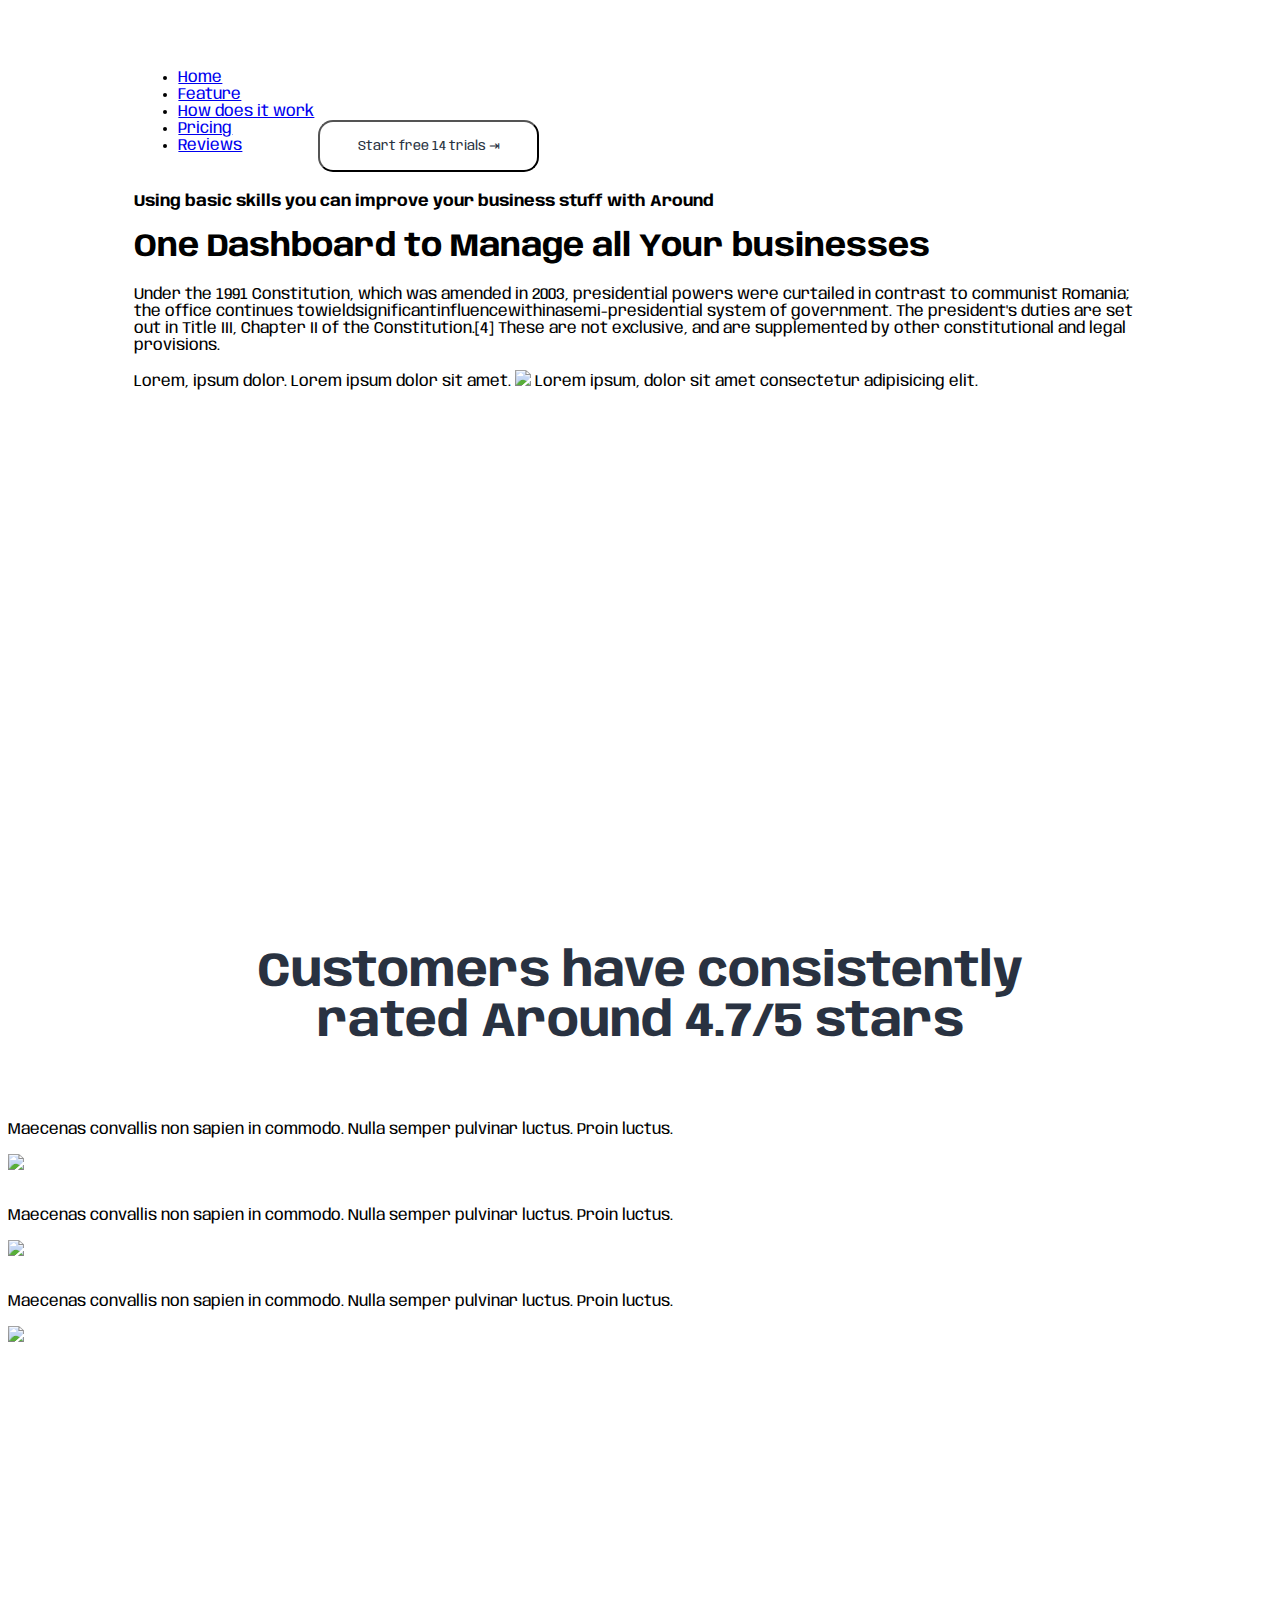
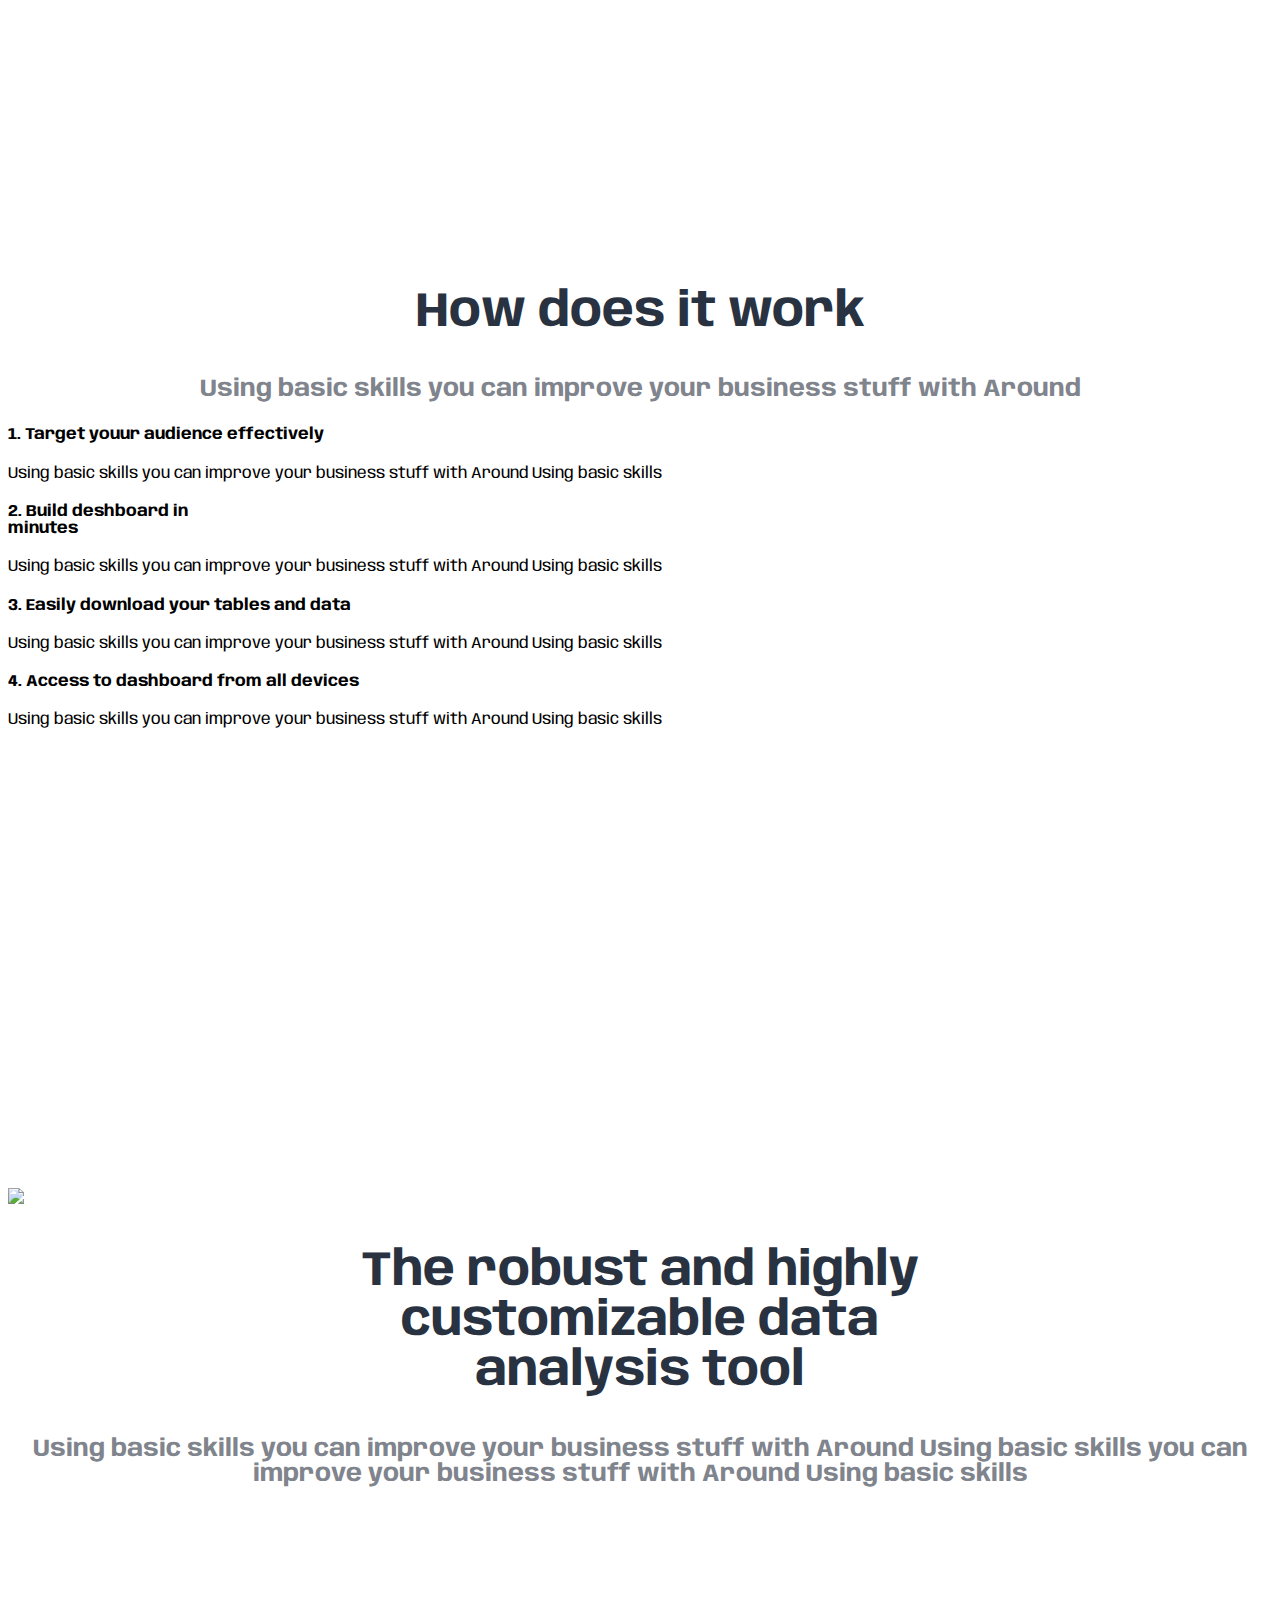
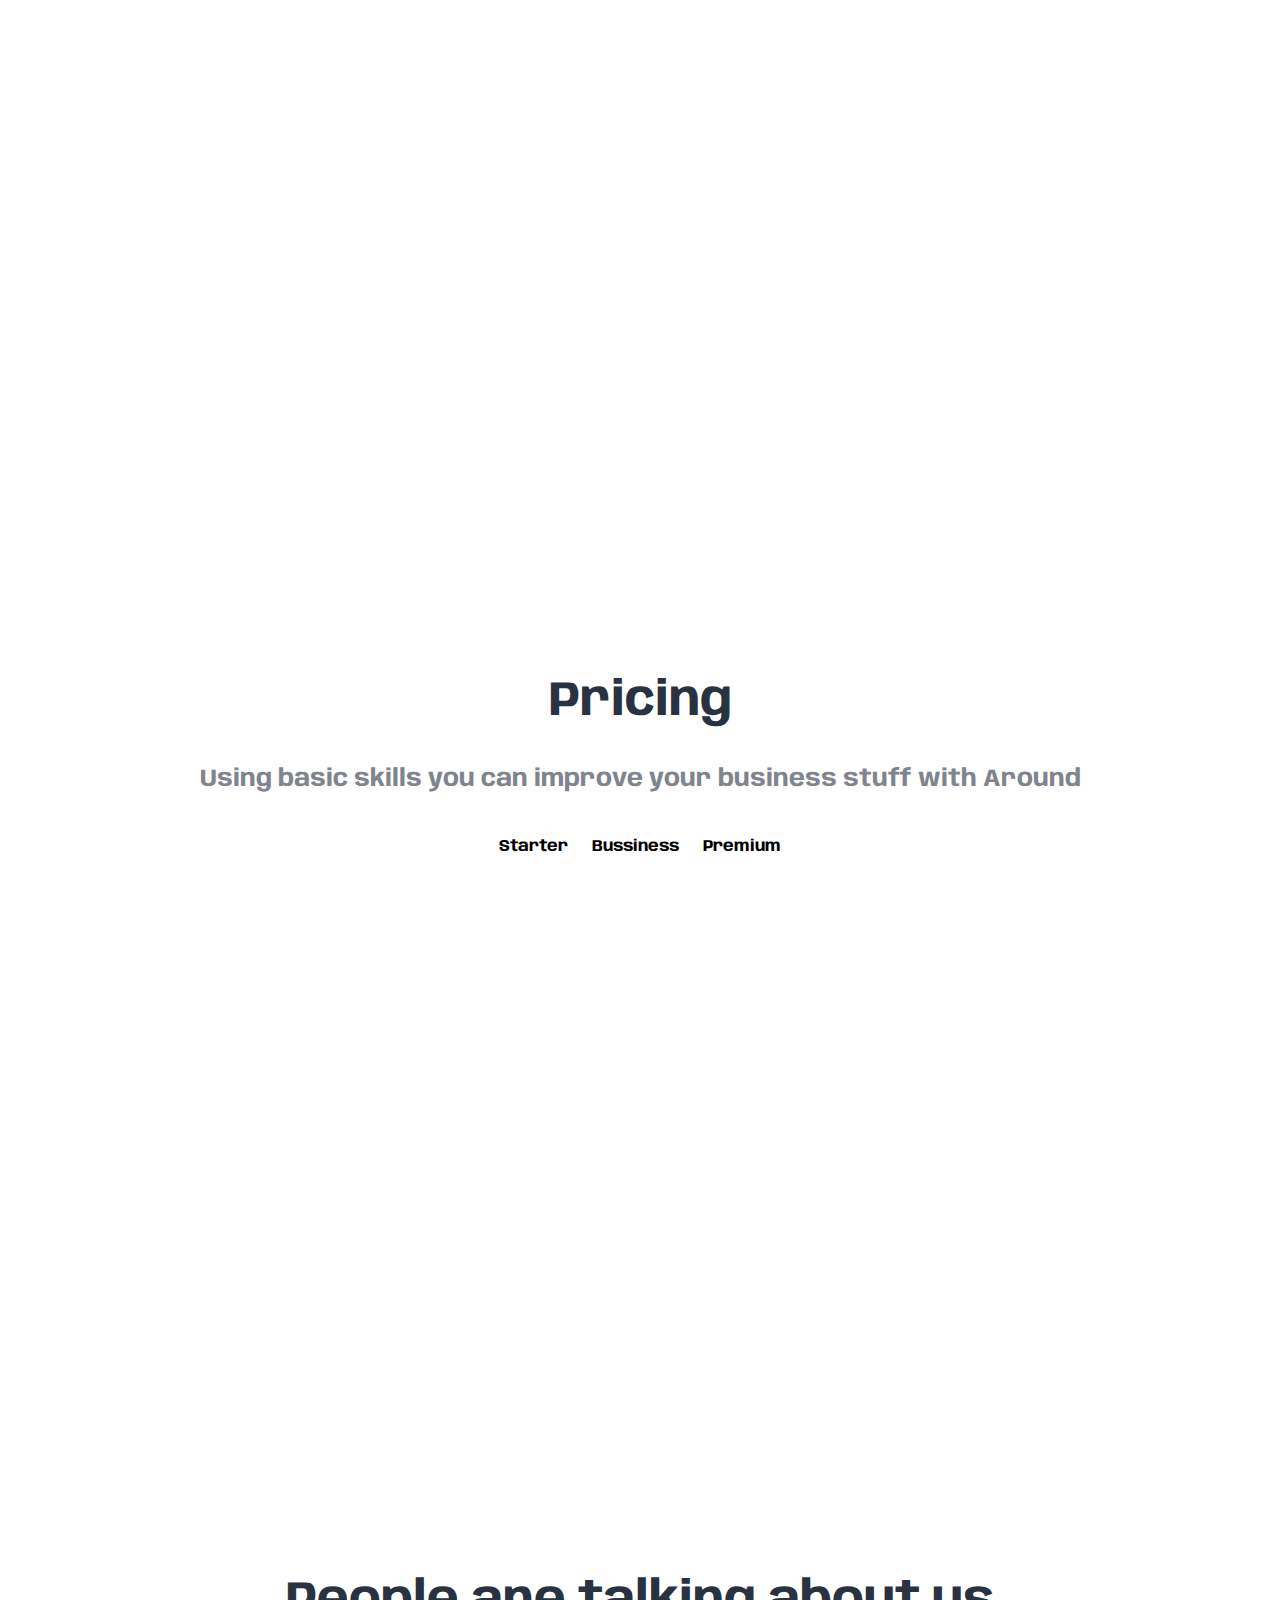
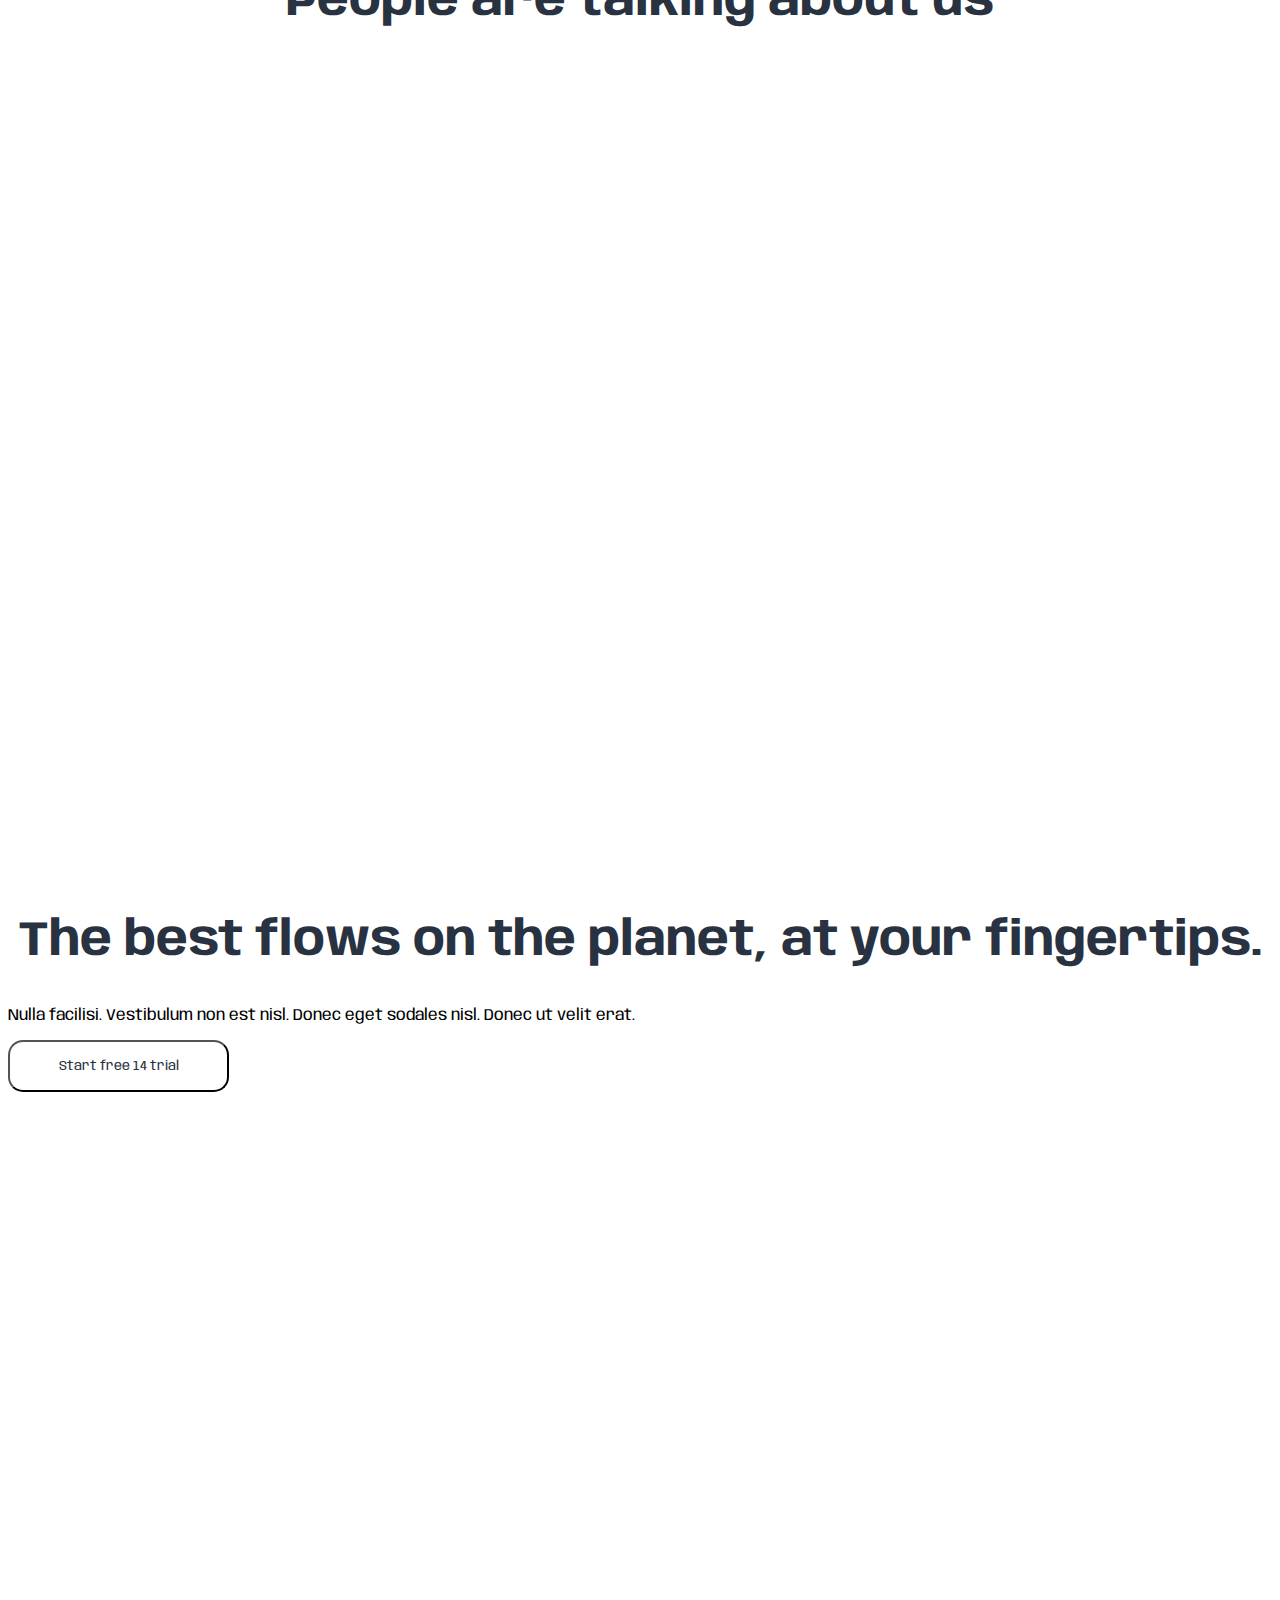
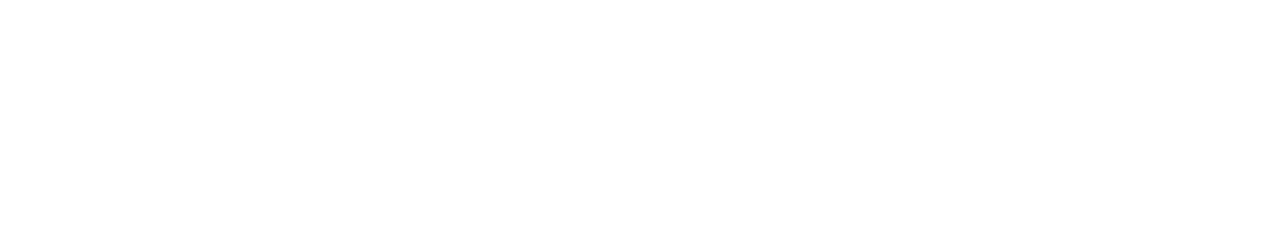
==== index.html @ 651f15af "add-initial-files" ====
<!DOCTYPE html>
<html lang="en">
	<head>
		<meta charset="UTF-8" />
		<meta name="viewport" content="width=device-width, initial-scale=1.0" />
		<title>Document</title>
		<link rel="stylesheet" href="index.css" />

		<style>
			header img {
				object-fit: cover;
			}
		</style>
	</head>
	<body>
		<section class="top-section">
			<header>
				<img src="image/logo.png" alt="" />
				<nav style="margin-top: 20px">
					<ul>
						<li>
							<a href="#">Home</a>
						</li>
						<li>
							<a href="#">Feature</a>
						</li>
						<li>
							<a href="#how-does-it-work">How does it work</a>
						</li>
						<li>
							<a href="#pricing">Pricing</a>
						</li>
						<li>
							<a href="#reviews">Reviews</a>
						</li>
					</ul>
				</nav>
				<button id="start-trial-button" class="start-trial-button">
					Start free 14 trials &#x21e5;
				</button>
				<!-- <button id="start-trial-button">Start free 14 trials &#x21e5;</button> -->
			</header>
			<!--  -->
			<div class="hero">
				<h4 class="subtitle">
					Using basic skills you can improve your business stuff with Around
				</h4>
				<h1 class="title">One Dashboard to Manage all Your businesses</h1>

				<p>
					Under the 1991 Constitution, which was amended in 2003, presidential
					powers were curtailed in contrast to communist Romania; the office
					continues towieldsignificantinfluencewithinasemi-presidential system
					of government. The president's duties are set out in Title III,
					Chapter II of the Constitution.[4] These are not exclusive, and are
					supplemented by other constitutional and legal provisions.
				</p>

				<p>
					Lorem, ipsum dolor. Lorem ipsum dolor sit amet.
					<img src="image/logo.png" />
					Lorem ipsum, dolor sit amet consectetur adipisicing elit.
				</p>

				<!-- <div class="card">
					<h5>
						Lorem ipsum dolor, sit amet consectetur adipisicing elit. Ullam
						quaerat quis distinctio quasi natus delectus?
					</h5>
				</div> -->
			</div>
			<!--  -->
		</section>
		<main>
			<section class="ratings">
				<h2 id="rating">
					Customers have consistently <br />
					rated Around 4.7/5 stars
				</h2>

				<div class="container">
					<div class="rating-cell">
						<div class="stars">
							<img src="image/star.svg" alt="" /><img
								src="image/star.svg"
								alt=""
							/><img src="image/star.svg" alt="" /><img
								src="image/star.svg"
								alt=""
							/><img src="image/star.svg" alt="" />
						</div>
						<p>
							Maecenas convallis non sapien in commodo. Nulla semper pulvinar
							luctus. Proin luctus.
						</p>
						<img class="logo" src="image/google.png" />
					</div>
					<div class="rating-cell">
						<div class="stars">
							<img src="image/star.svg" alt="" /><img
								src="image/star.svg"
								alt=""
							/><img src="image/star.svg" alt="" /><img
								src="image/star.svg"
								alt=""
							/><img src="image/star.svg" alt="" />
						</div>
						<p>
							Maecenas convallis non sapien in commodo. Nulla semper pulvinar
							luctus. Proin luctus.
						</p>
						<img class="logo" src="image/amazon.png" />
					</div>
					<div class="rating-cell">
						<div class="stars">
							<img src="image/star.svg" alt="" /><img
								src="image/star.svg"
								alt=""
							/><img src="image/star.svg" alt="" /><img
								src="image/star.svg"
								alt=""
							/><img src="image/star.svg" alt="" />
						</div>
						<p>
							Maecenas convallis non sapien in commodo. Nulla semper pulvinar
							luctus. Proin luctus.
						</p>
						<img class="logo" src="image/spotify.png" />
					</div>
				</div>
			</section>
			<section class="how-does-it-work">
				<h2 id="how-does-it-work">How does it work</h2>

				<h3>
					Using basic skills you can improve your business stuff with Around
				</h3>

				<div class="global-container">
					<div class="container">
						<div class="step">
							<h4>
								<span>1.</span> <span>Target youur audience effectively</span>
							</h4>
							<p>
								Using basic skills you can improve your business stuff with
								Around Using basic skills
							</p>
						</div>
						<div class="step">
							<h4>
								<span>2.</span>
								<span>
									Build deshboard in <br />
									minutes</span
								>
							</h4>
							<p>
								Using basic skills you can improve your business stuff with
								Around Using basic skills
							</p>
						</div>
						<div class="step">
							<h4>
								<span>3.</span>
								<span>Easily download your tables and data</span>
							</h4>
							<p>
								Using basic skills you can improve your business stuff with
								Around Using basic skills
							</p>
						</div>
						<div class="step">
							<h4>
								<span>4.</span>
								<span> Access to dashboard from all devices</span>
							</h4>
							<p>
								Using basic skills you can improve your business stuff with
								Around Using basic skills
							</p>
						</div>
					</div>
				</div>
			</section>
			<section class="statistics">
				<!-- <h2 id="statistics">Look at our graphs</h2> -->

				<div class="container">
					<div class="graphs">
						<img src="image/graphs.png" />
					</div>
					<div class="text-wrapper">
						<h2>
							The robust and highly <br />
							customizable data <br />
							analysis tool
						</h2>
						<h3>
							Using basic skills you can improve your business stuff with Around
							Using basic skills you can improve your business stuff with Around
							Using basic skills
						</h3>
					</div>
				</div>
			</section>
			<section class="pricing">
				<h2 id="pricing">Pricing</h2>
				<h3>
					Using basic skills you can improve your business stuff with Around
				</h3>

				<div class="pricing-articles-wrapper">
					<article>
						<h4>Starter</h4>
					</article>
					<article>
						<h4>Bussiness</h4>
					</article>
					<article>
						<h4>Premium</h4>
					</article>
				</div>
			</section>

			<section class="reviews">
				<h2 id="reviews">People are talking about us</h2>
				<!-- <iframe
					width="560"
					height="315"
					src="https://www.youtube.com/embed/8EEbB9dcgqo?si=_ygGDjbLPOSw9YKT"
					title="YouTube video player"
					frameborder="0"
					allow="accelerometer; autoplay; clipboard-write; encrypted-media; gyroscope; picture-in-picture; web-share"
					referrerpolicy="strict-origin-when-cross-origin"
					allowfullscreen
				></iframe> -->
			</section>

			<section class="promo">
				<div class="container">
					<div>
						<h2>The best flows on the planet, at your fingertips.</h2>
						<p>
							Nulla facilisi. Vestibulum non est nisl. Donec eget sodales nisl.
							Donec ut velit erat.
						</p>
						<button class="promo-button">Start free 14 trial</button>
					</div>
					<div>
						<img src="" />
					</div>
				</div>
			</section>

			<!-- <section class="promo-2">
				<h2>The best flows on the planet, at your fingertips.</h2>
				<p>
					Nulla facilisi. Vestibulum non est nisl. Donec eget sodales nisl.
					Donec ut velit erat.
				</p>
				<button>Start free 14 trial</button>
				<img src="" />
			</section> -->

			<dialog id="my-dialog">
				<h2>Вы уверены?</h2>
				<p>это действие нельзя отменить</p>
				<button id="no">Нет</button>
				<button id="yes">Да</button>
			</dialog>

			<template id="itemTemplate">
				<li class="item">
					<span class="title"></span>
					<button class="delete">Удалить</button>
				</li>
			</template>
		</main>
		<footer></footer>

		<script>
			var myDialog = document.getElementById("my-dialog");
			var startTrialButton = document.getElementById("start-trial-button");
			var noButton = document.getElementById("no");
			var yesButton = document.getElementById("yes");
			var hero = document.querySelector(".hero");
			var myTemplate = document.querySelector("#itemTemplate");

			var counter = 0;

			// var hero = document.getElementsByClassName("hero");

			startTrialButton.addEventListener("click", function () {
				myDialog.showModal();
			});

			noButton.addEventListener("click", function () {
				myDialog.close();
			});

			yesButton.addEventListener("click", function () {
				counter = counter + 1;
				const newItem = document.importNode(myTemplate.content, true);
				newItem.querySelector(".title").textContent =
					"MY AWESOME TITLE " + counter;
				hero.appendChild(newItem);
			});
		</script>
	</body>
</html>
---- index.css ----
@import url("styles/basics/header.css");
@import url("styles/index/hero.css");
@import url("styles/index/ratings.css");
@import url("styles/index/how-it-works.css");
@import url("styles/index/statistics.css");
@import url("https://necolas.github.io/normalize.css/8.0.1/normalize.css");
@import url("https://fonts.googleapis.com/css2?family=Anybody:ital,wght@0,100..900;1,100..900&display=swap");

* {
	font-family: Anybody;
}

:root {
	--base-gray: #293241;
	/* --font-size: 16px; */
	--font-size2: 300px;
}

body {
	/* margin: 0; */
}

section {
	height: 100vh;
	/* --font-size: 100%; */
	/* width: var(--font-size, 600px); */
}

.top-section {
	width: 100%;
	box-sizing: border-box;
	background-image: url("image/section-1-bg.png");
	padding-left: 10%;
	padding-right: 10%;
	padding-top: 2%;
}

nav {
	display: inline-block;
}
/* 
header {
	display: flex;
	align-items: center;
	justify-content: space-between;
}

header nav ul {
	list-style-type: none;
	padding-left: 0;
	display: flex;
	gap: 10px;
}

header nav ul li a {
	color: #fff;
	text-decoration: none;
	font-size: 16px;
} */

.start-trial-button,
.promo-button {
	width: 221px;
	height: 52px;
	background-color: #fff;
	color: var(--base-gray);
	border-radius: 15px;
}

/* .promo-button {
	width: 221px;
	height: 52px;
	background-color: #fff;
	color: #293241;
	border-radius: 15px;
} */

/* #start-trial-button {
	width: 221px;
	height: 52px;
	background-color: #fff;
	color: #293241;
	border-radius: 15px;
} */

/* header button {
	width: 221px;
	height: 52px;
	background-color: #fff;
	color: #293241;
	border-radius: 15px;
} */

.pricing {
	padding-top: 150px;
}

h2 {
	font-size: 48px;
	text-align: center;
	color: #293241;
}

h3 {
	text-align: center;
	color: #7f848d;
	font-size: 24px;
}

.pricing-articles-wrapper {
	display: flex;
	justify-content: center;
	gap: 24px;
}

/* .pricing h2 {
	

} */
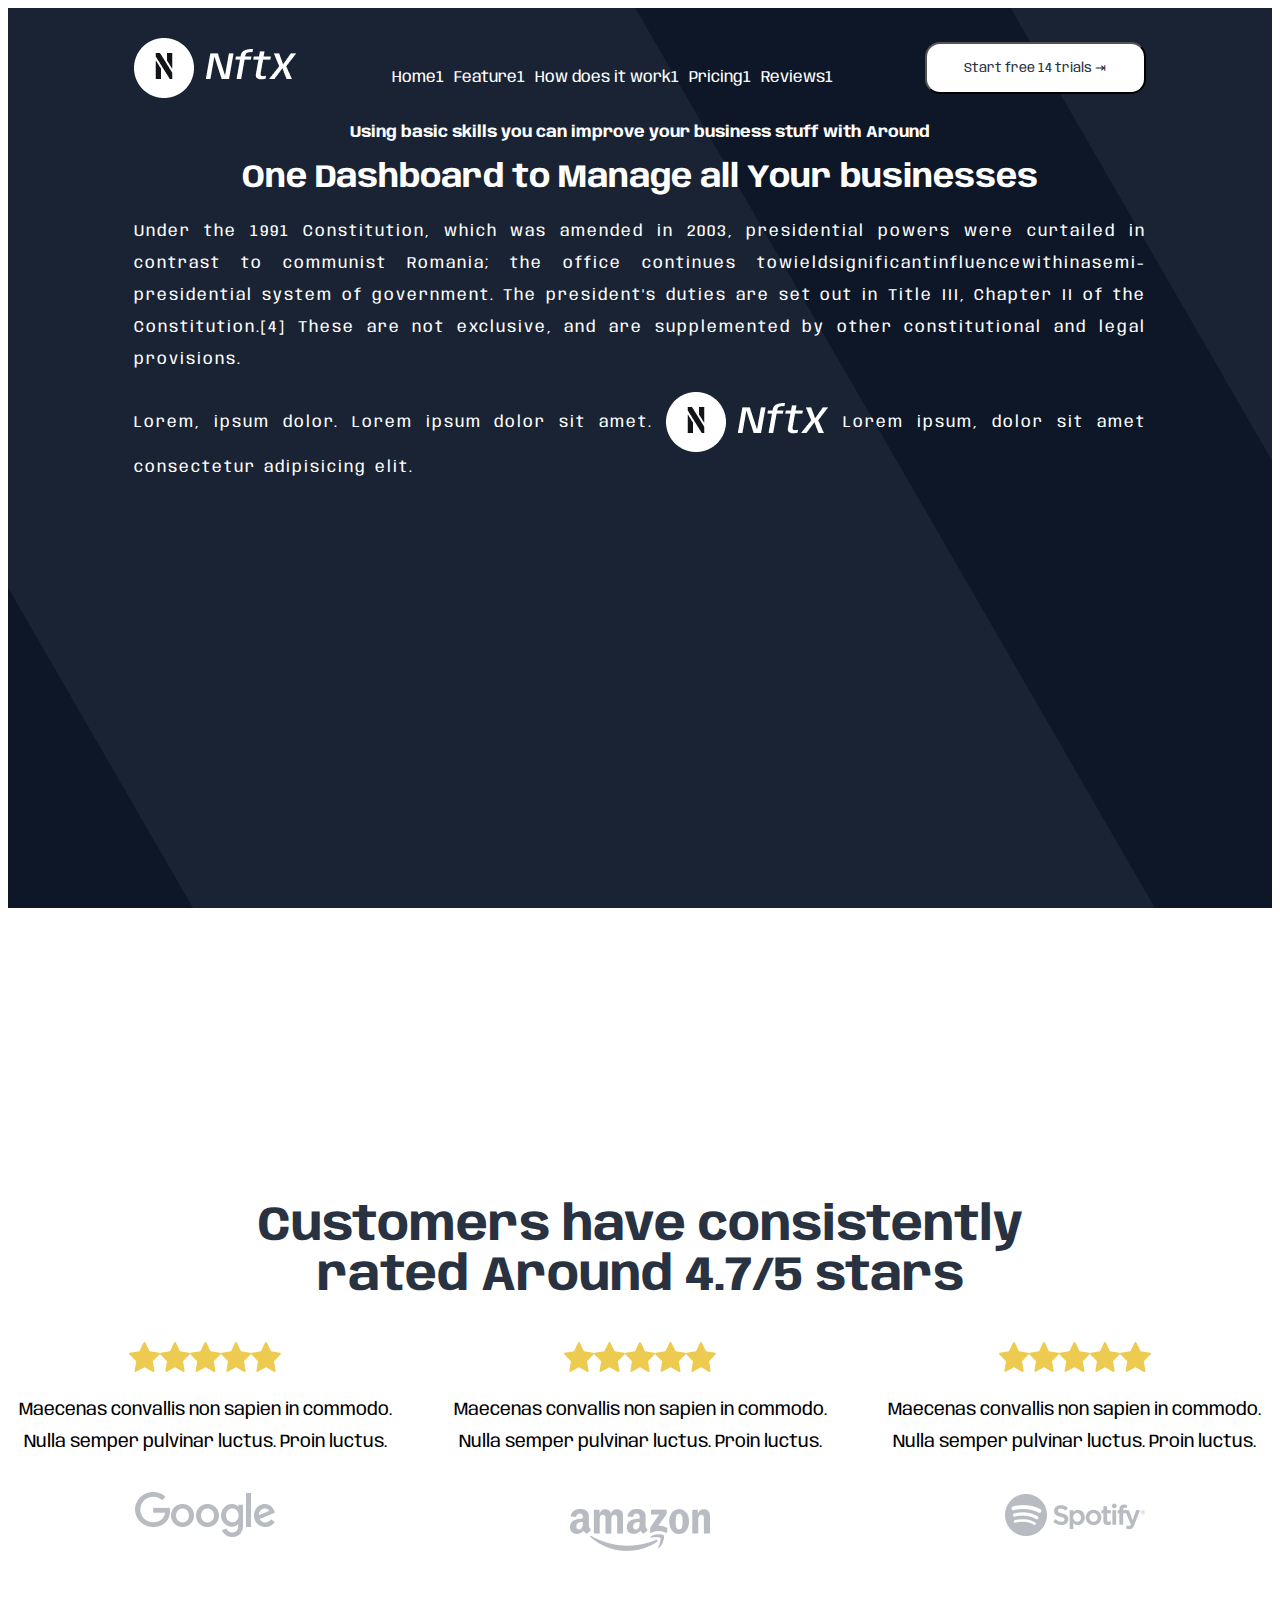
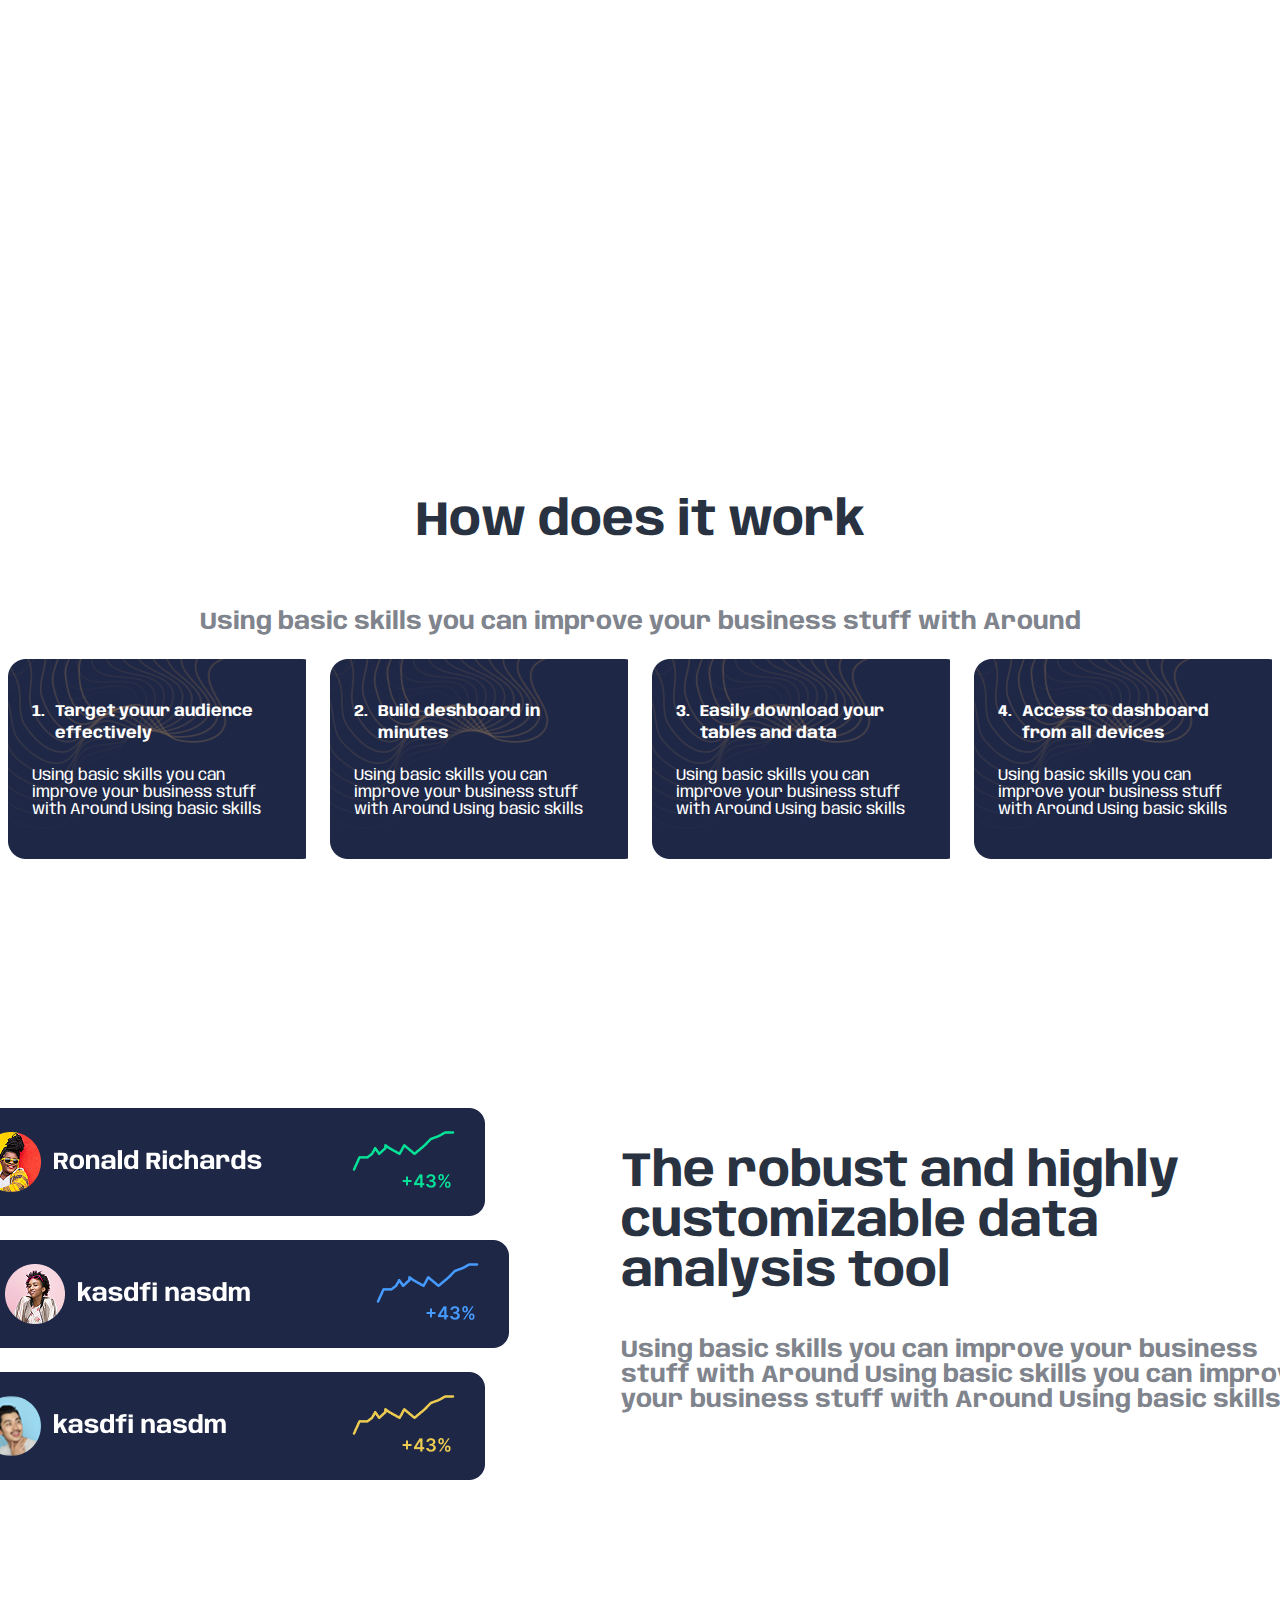
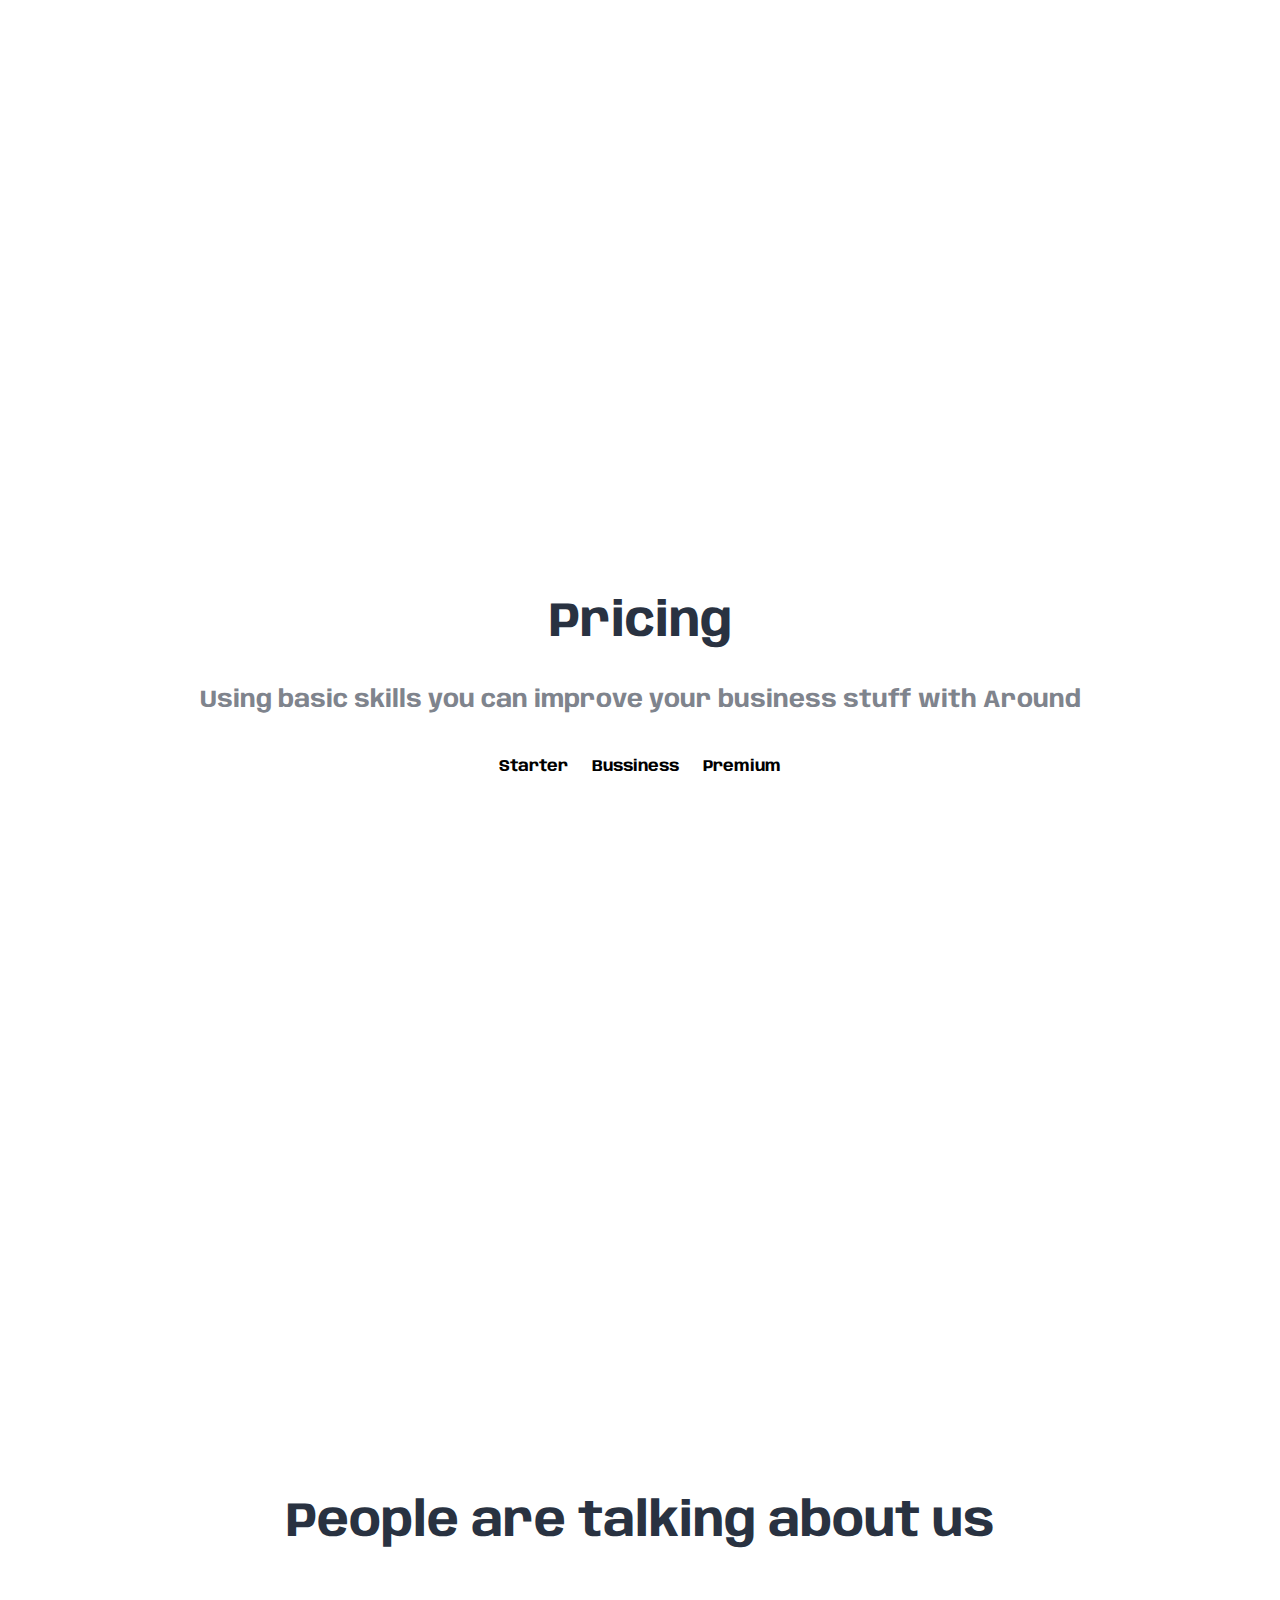
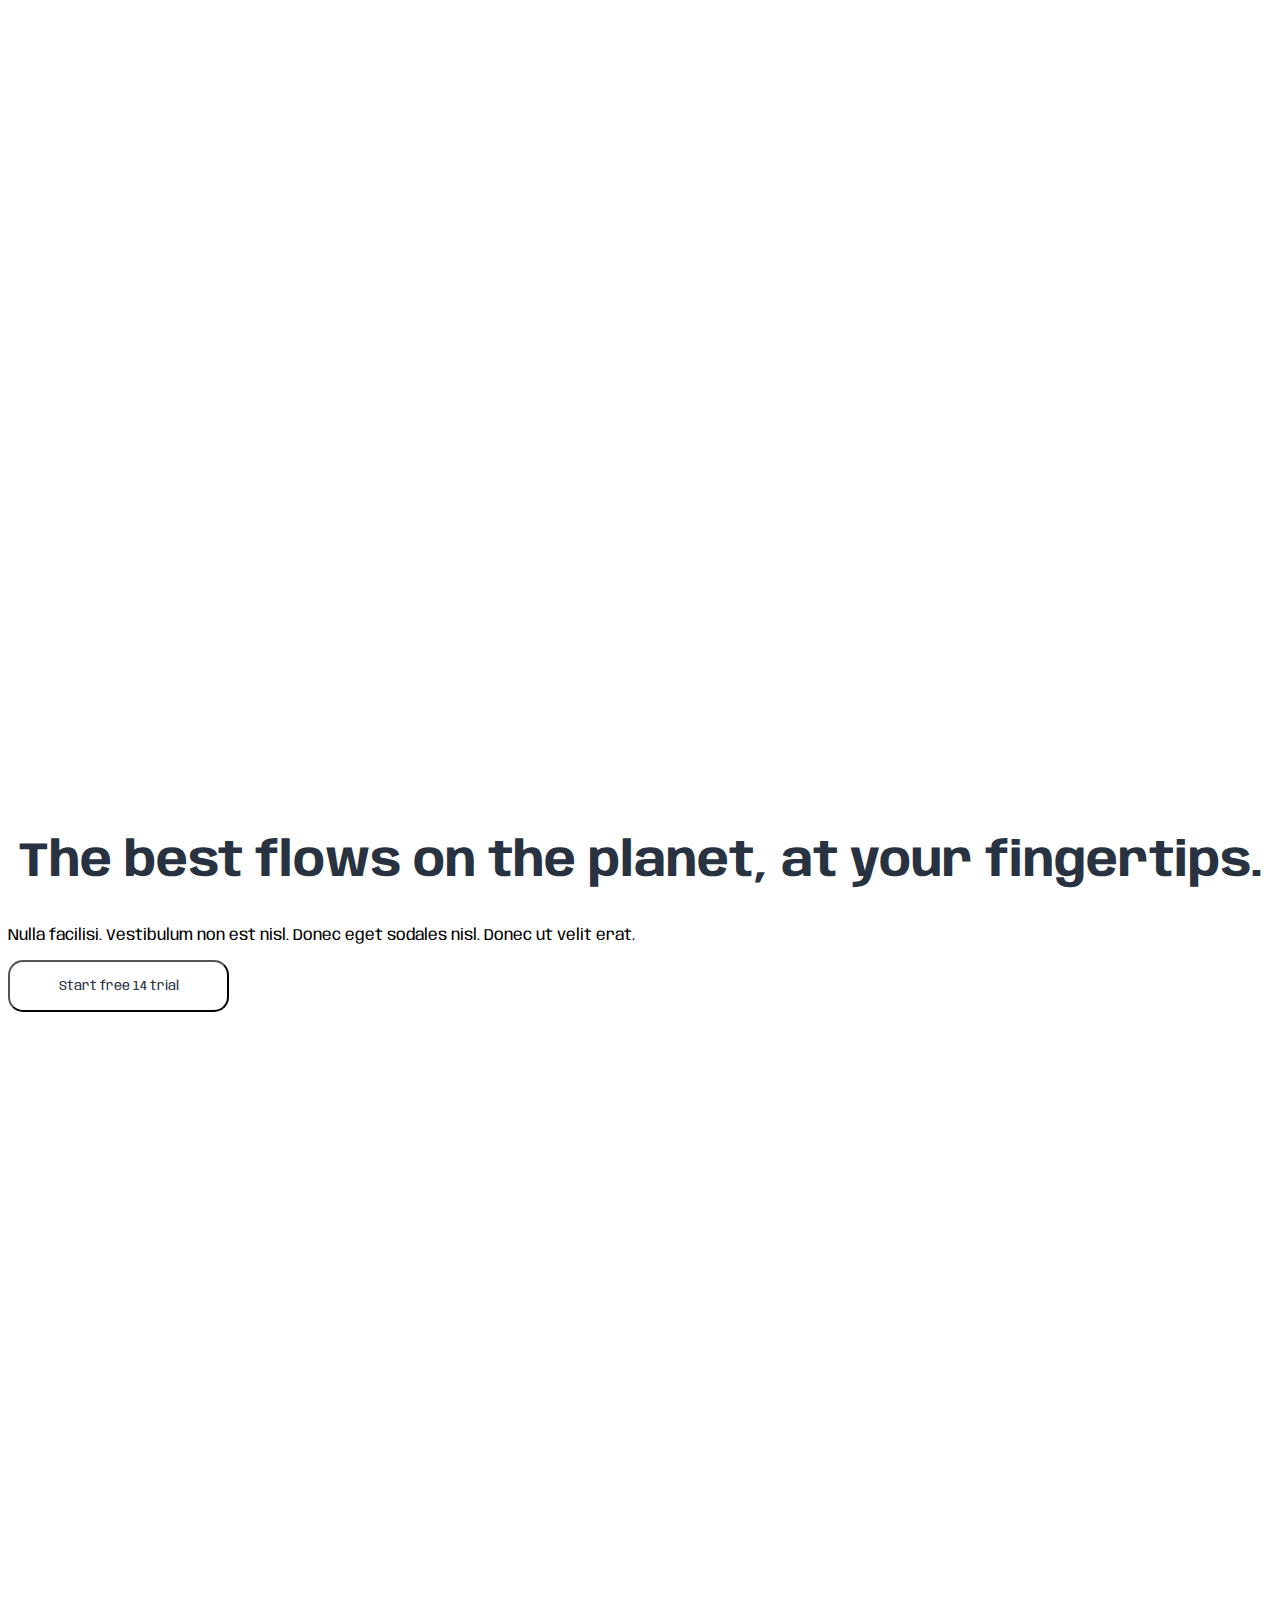
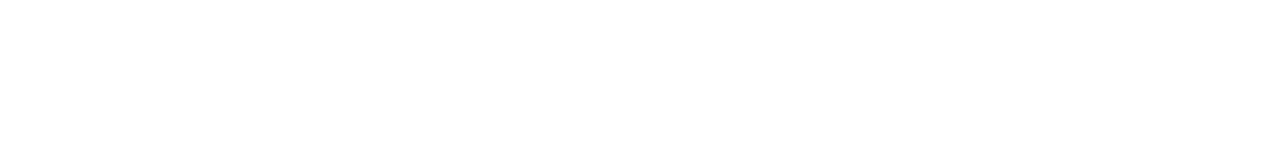
==== commit 3519717f: "Update index.html" ====
--- a/index.html
+++ b/index.html
@@ -19,19 +19,19 @@
 				<nav style="margin-top: 20px">
 					<ul>
 						<li>
-							<a href="#">Home</a>
-						</li>
-						<li>
-							<a href="#">Feature</a>
-						</li>
-						<li>
-							<a href="#how-does-it-work">How does it work</a>
-						</li>
-						<li>
-							<a href="#pricing">Pricing</a>
-						</li>
-						<li>
-							<a href="#reviews">Reviews</a>
+							<a href="#">Home1</a>
+						</li>
+						<li>
+							<a href="#">Feature1</a>
+						</li>
+						<li>
+							<a href="#how-does-it-work">How does it work1</a>
+						</li>
+						<li>
+							<a href="#pricing">Pricing1</a>
+						</li>
+						<li>
+							<a href="#reviews">Reviews1</a>
 						</li>
 					</ul>
 				</nav>
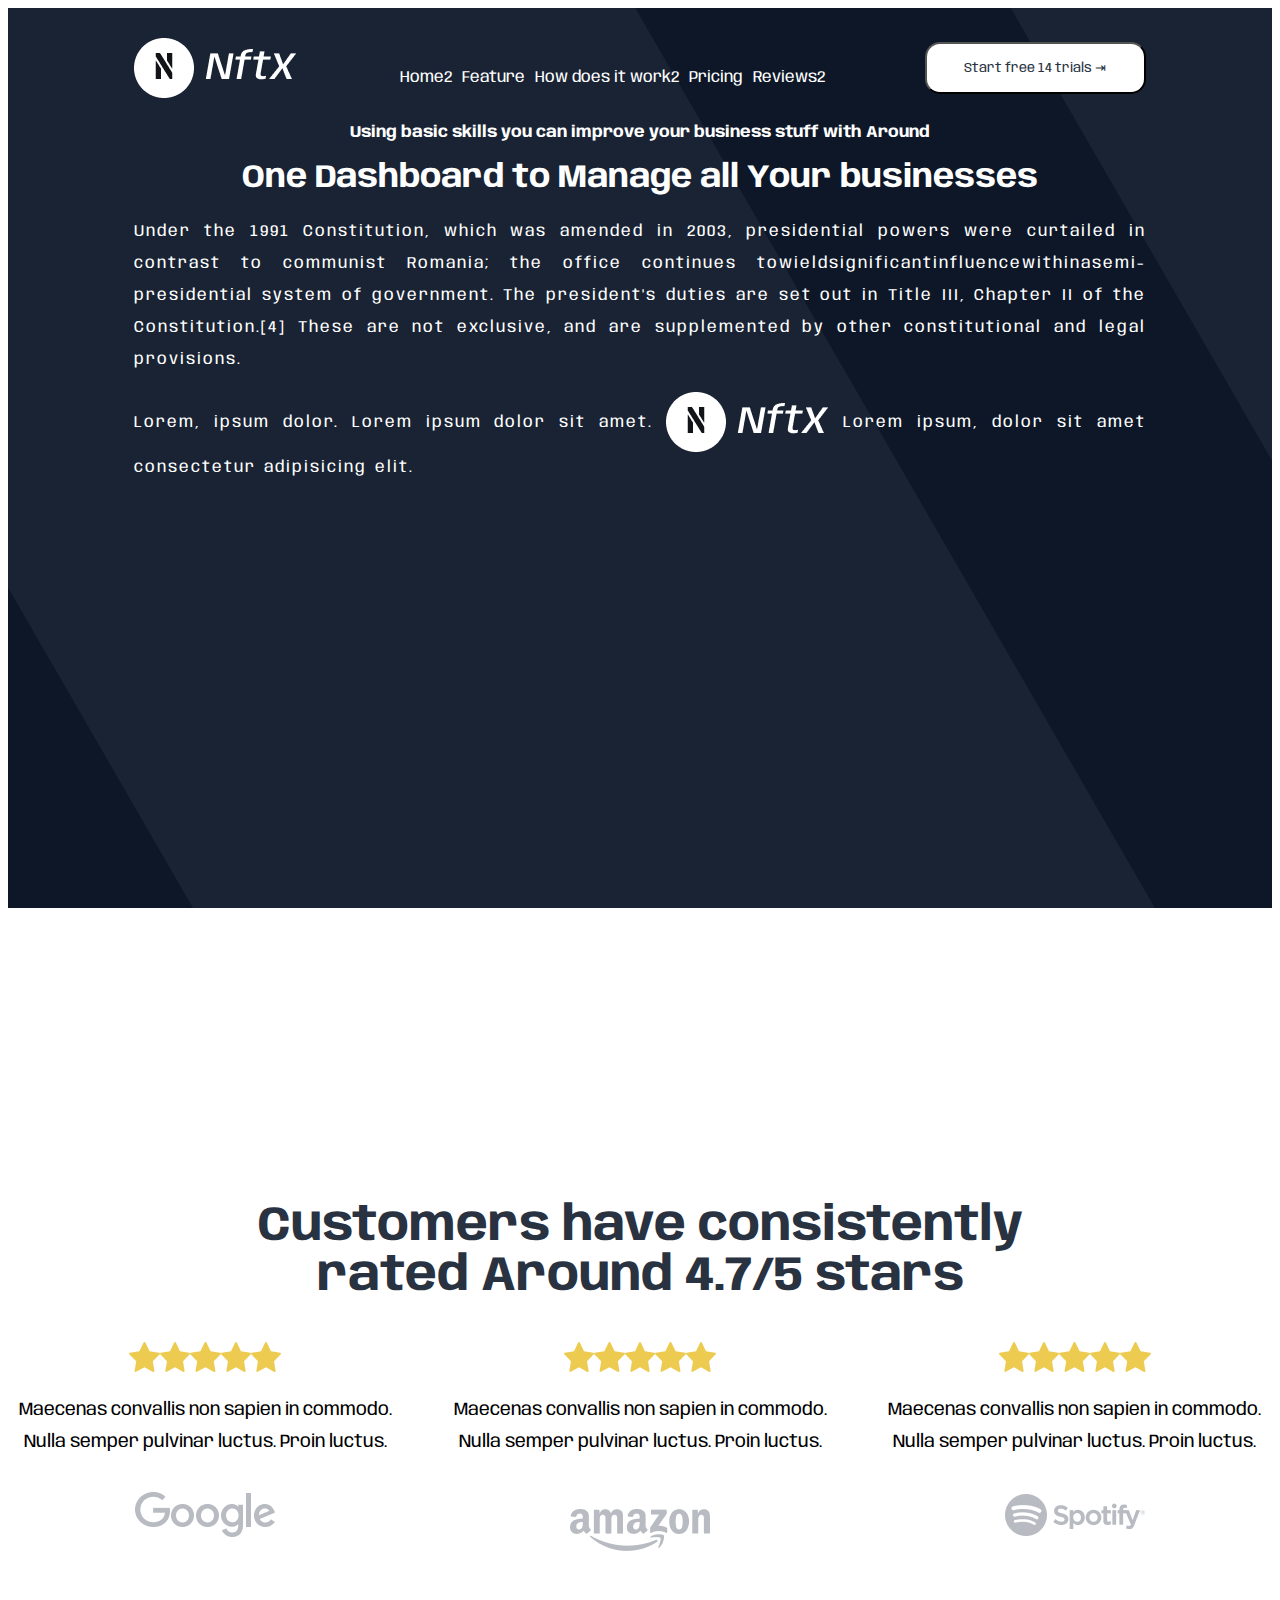
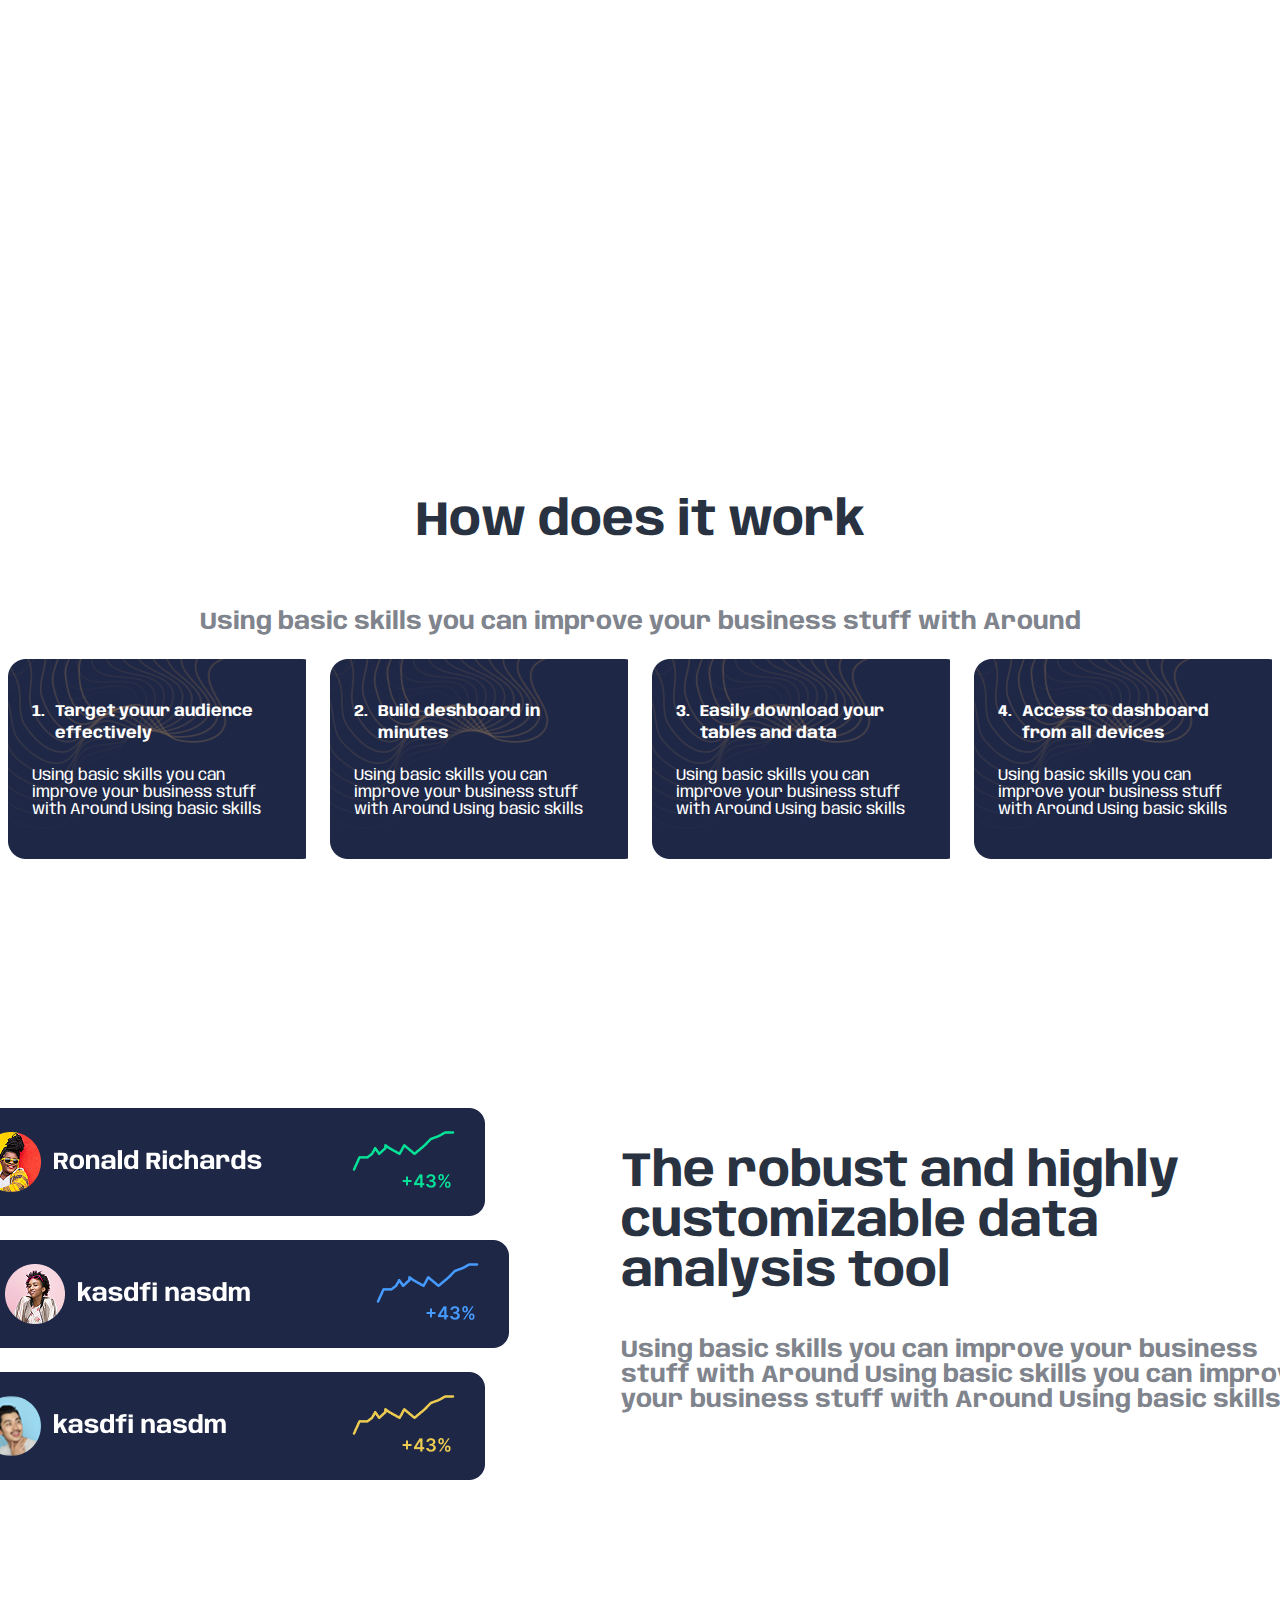
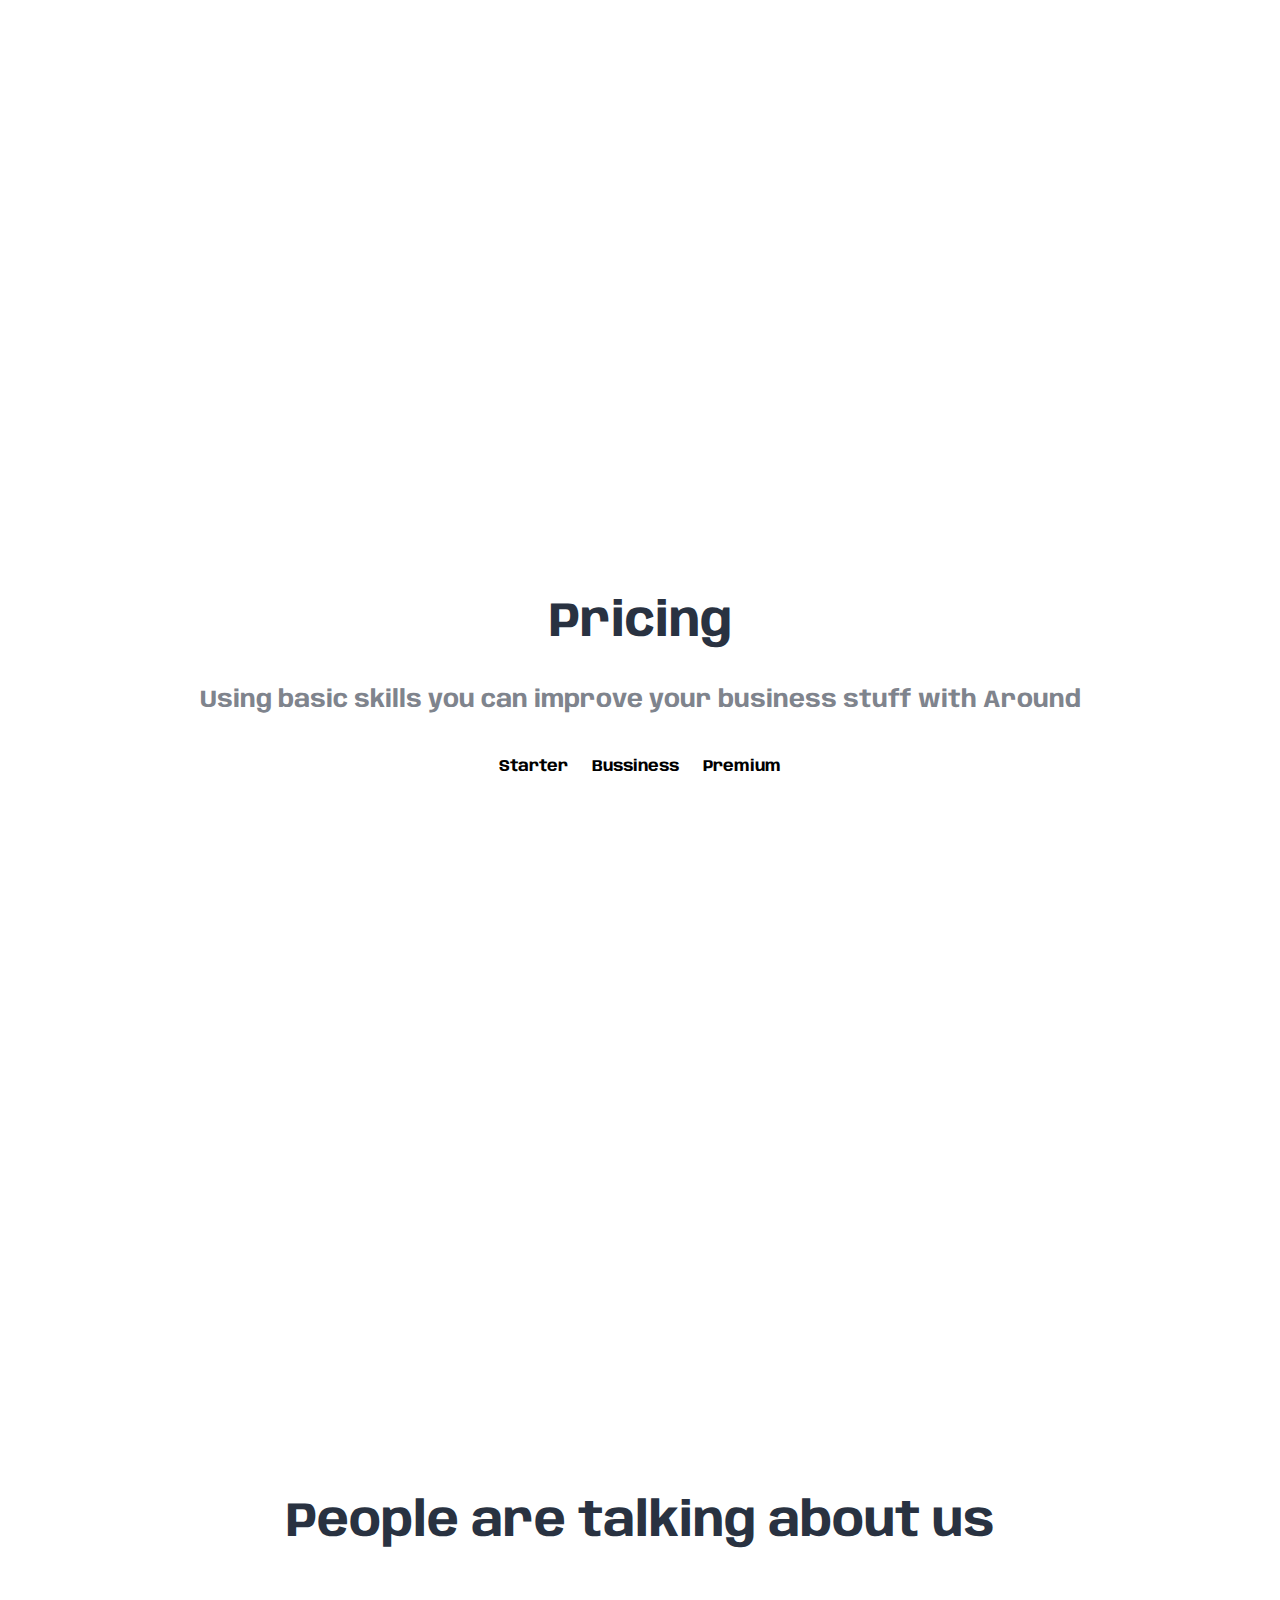
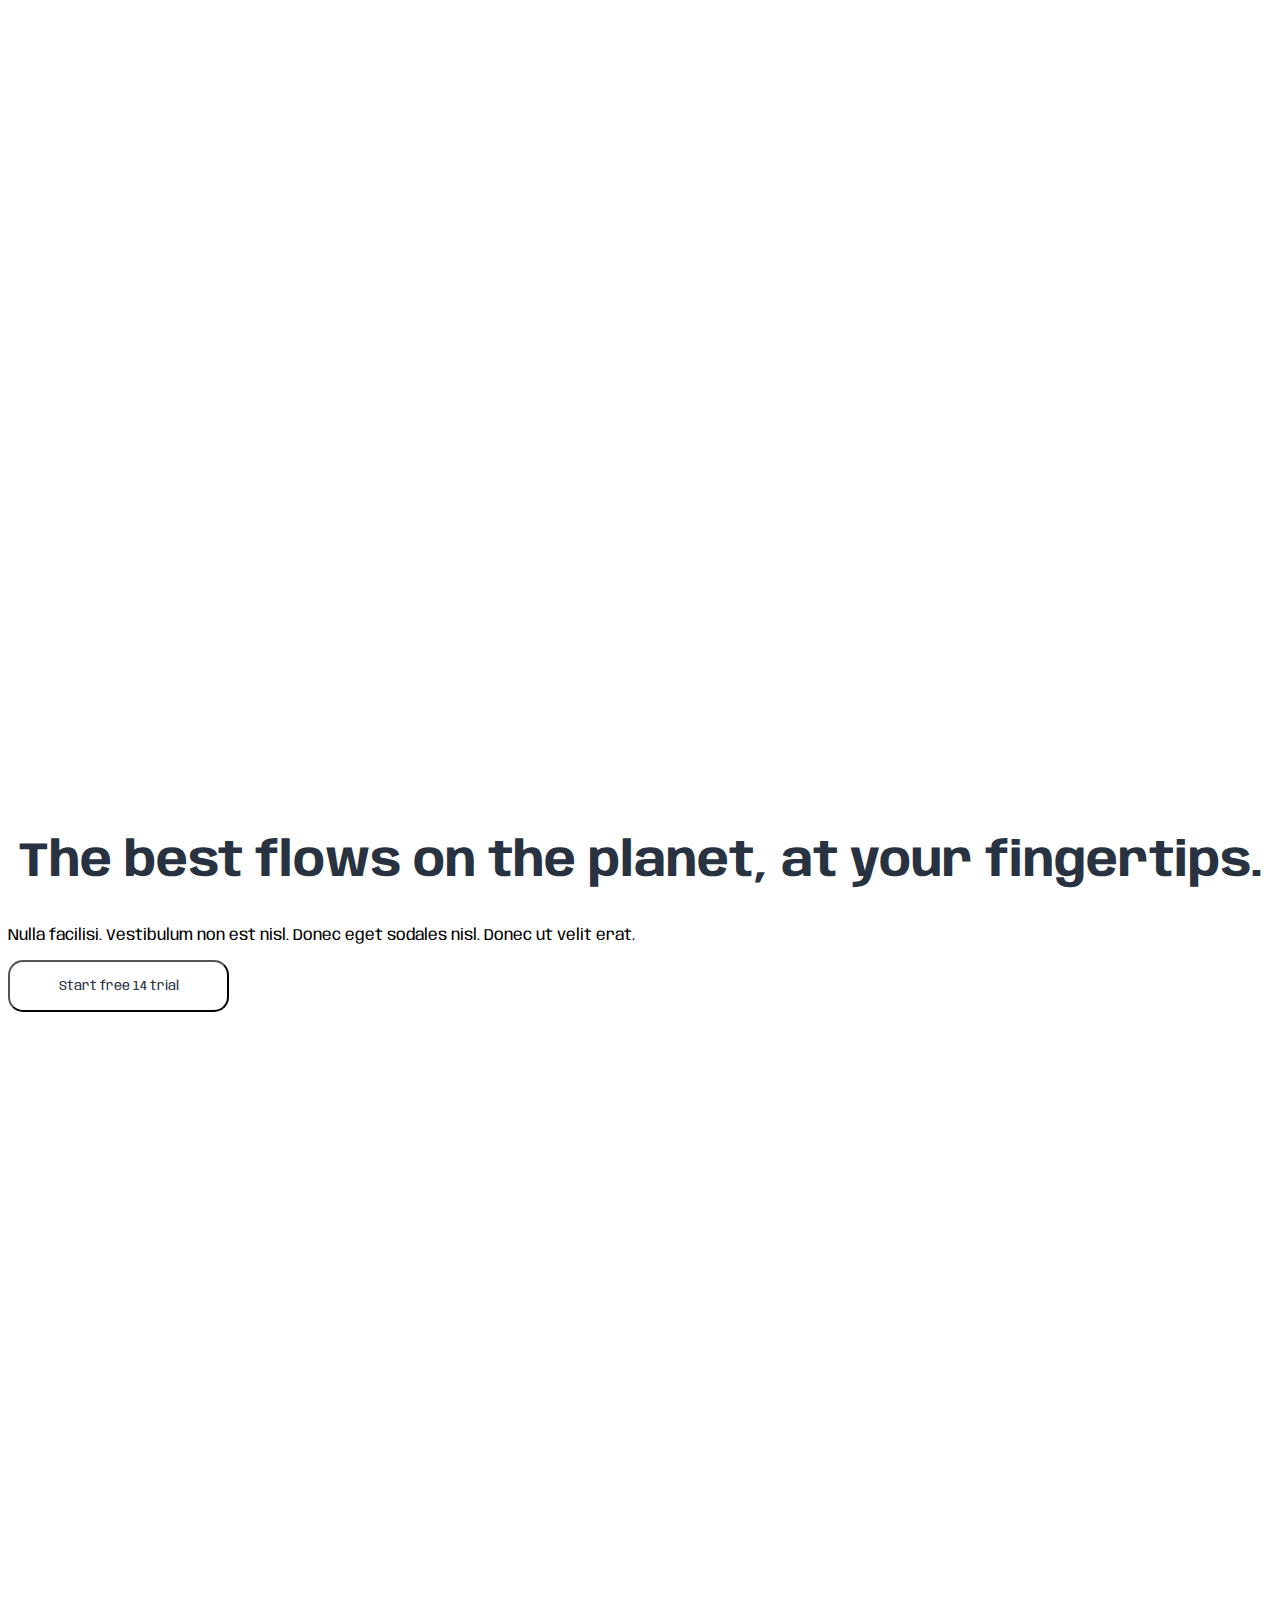
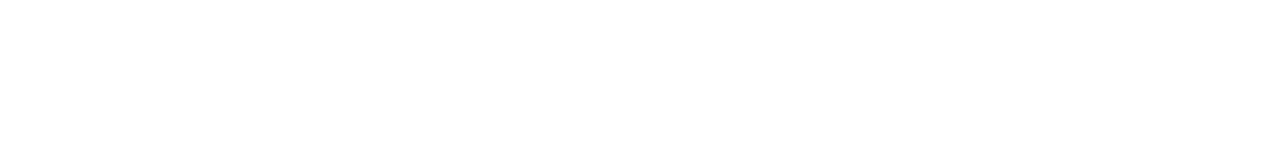
==== commit f8c12ff4: "update index.html" ====
--- a/index.html
+++ b/index.html
@@ -19,19 +19,19 @@
 				<nav style="margin-top: 20px">
 					<ul>
 						<li>
-							<a href="#">Home1</a>
-						</li>
-						<li>
-							<a href="#">Feature1</a>
-						</li>
-						<li>
-							<a href="#how-does-it-work">How does it work1</a>
-						</li>
-						<li>
-							<a href="#pricing">Pricing1</a>
-						</li>
-						<li>
-							<a href="#reviews">Reviews1</a>
+							<a href="#">Home2</a>
+						</li>
+						<li>
+							<a href="#">Feature</a>
+						</li>
+						<li>
+							<a href="#how-does-it-work">How does it work2</a>
+						</li>
+						<li>
+							<a href="#pricing">Pricing</a>
+						</li>
+						<li>
+							<a href="#reviews">Reviews2</a>
 						</li>
 					</ul>
 				</nav>
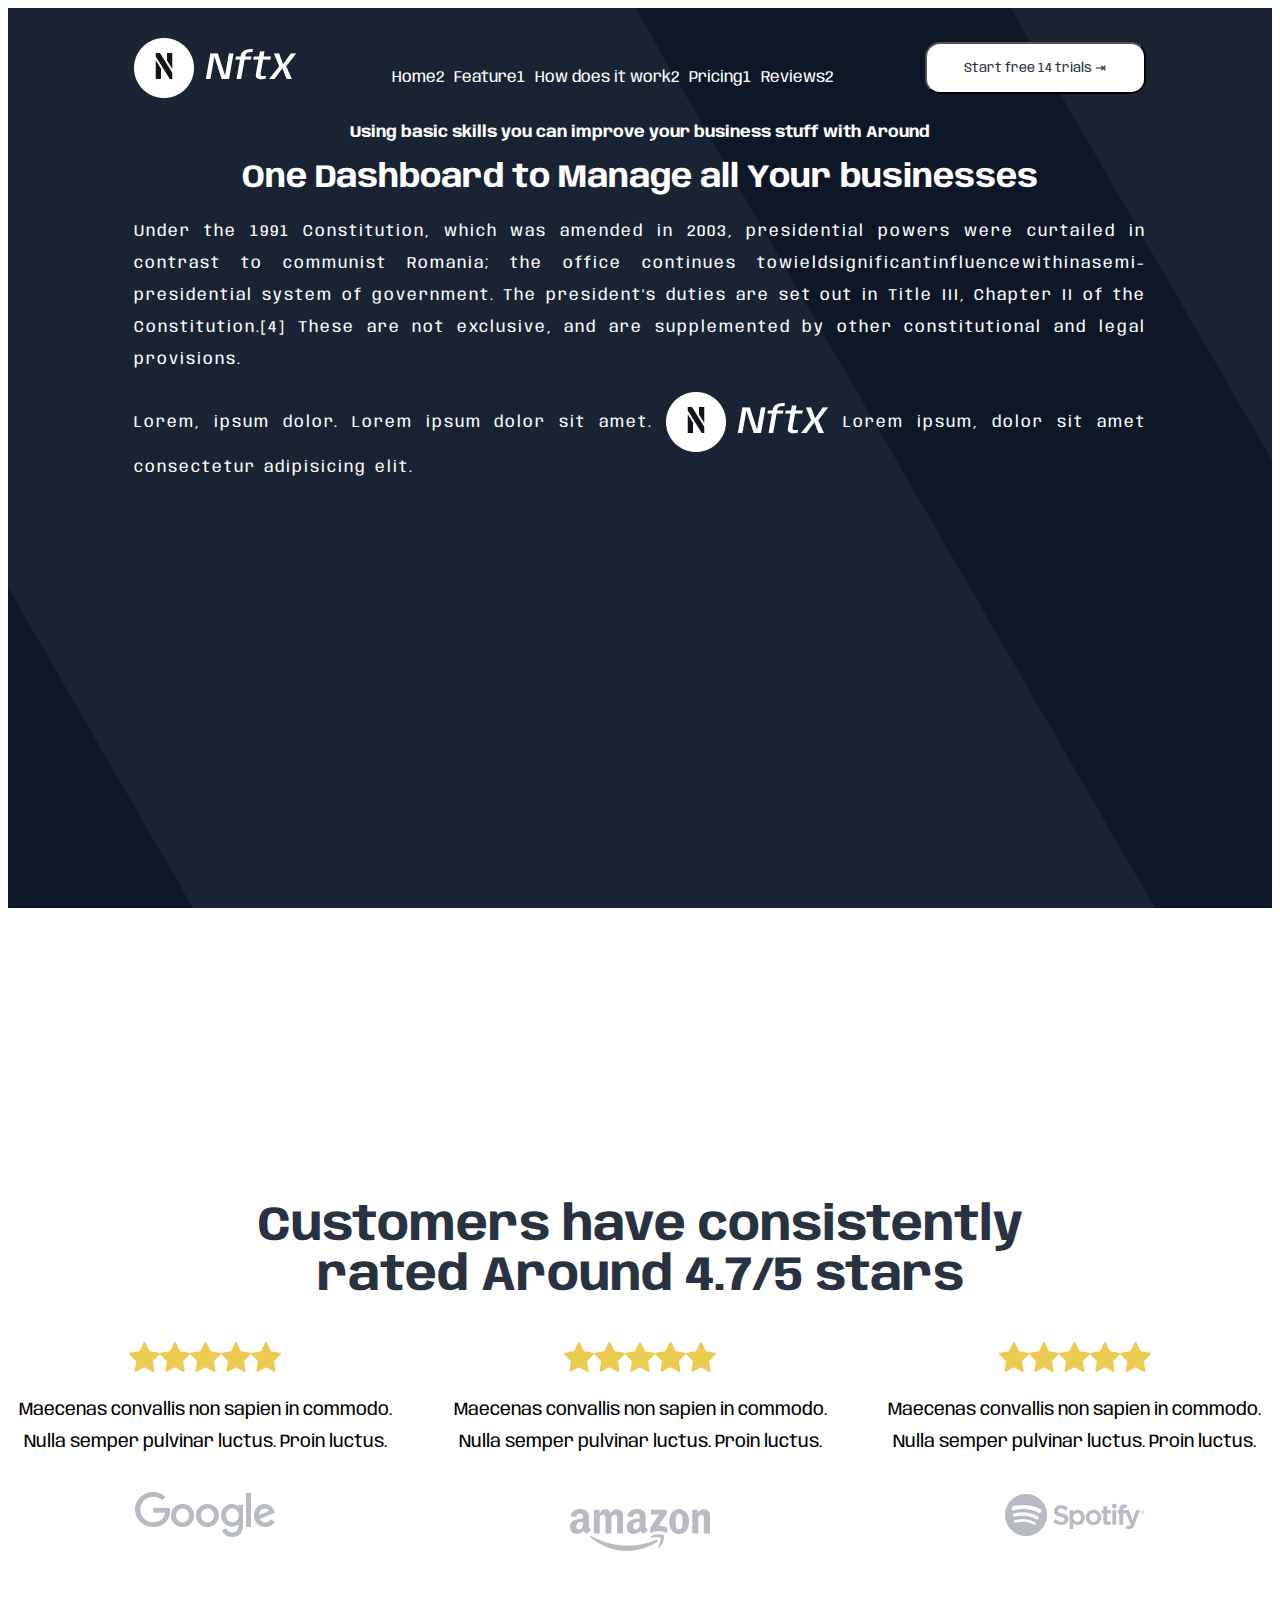
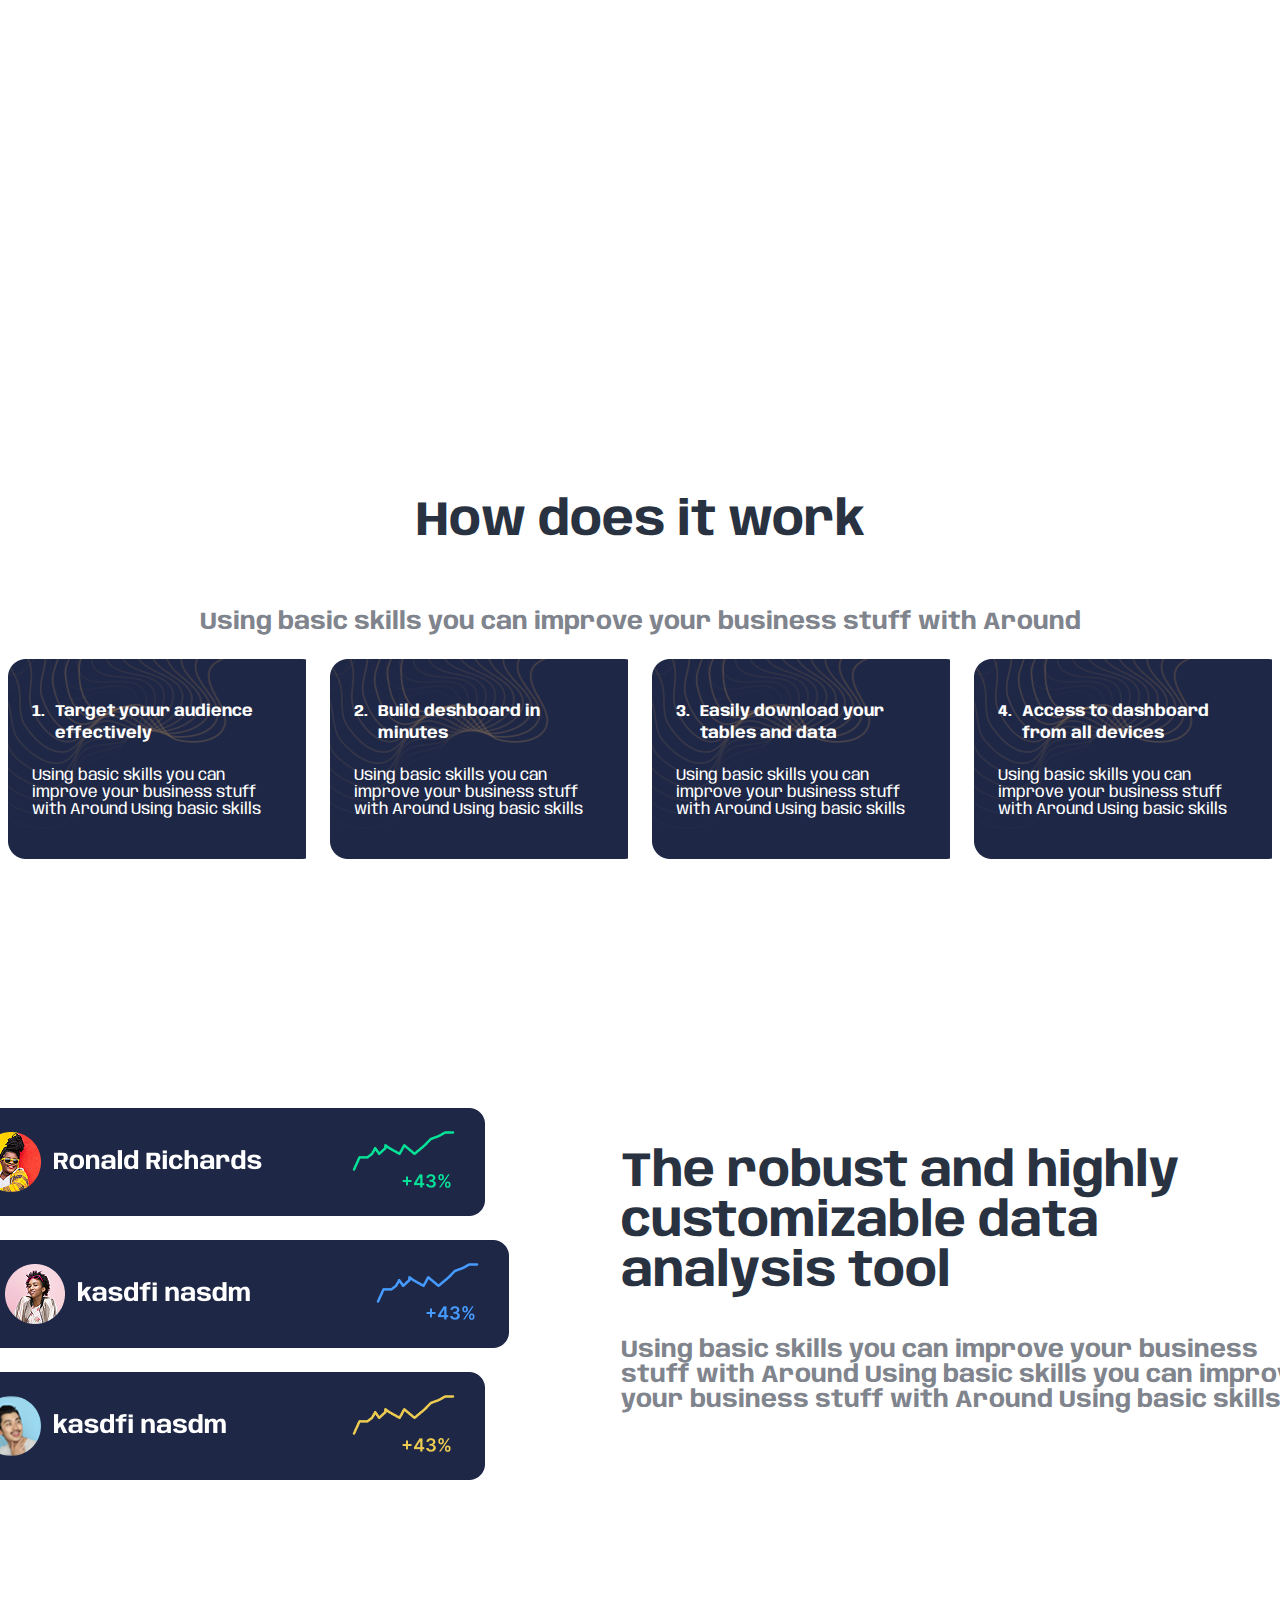
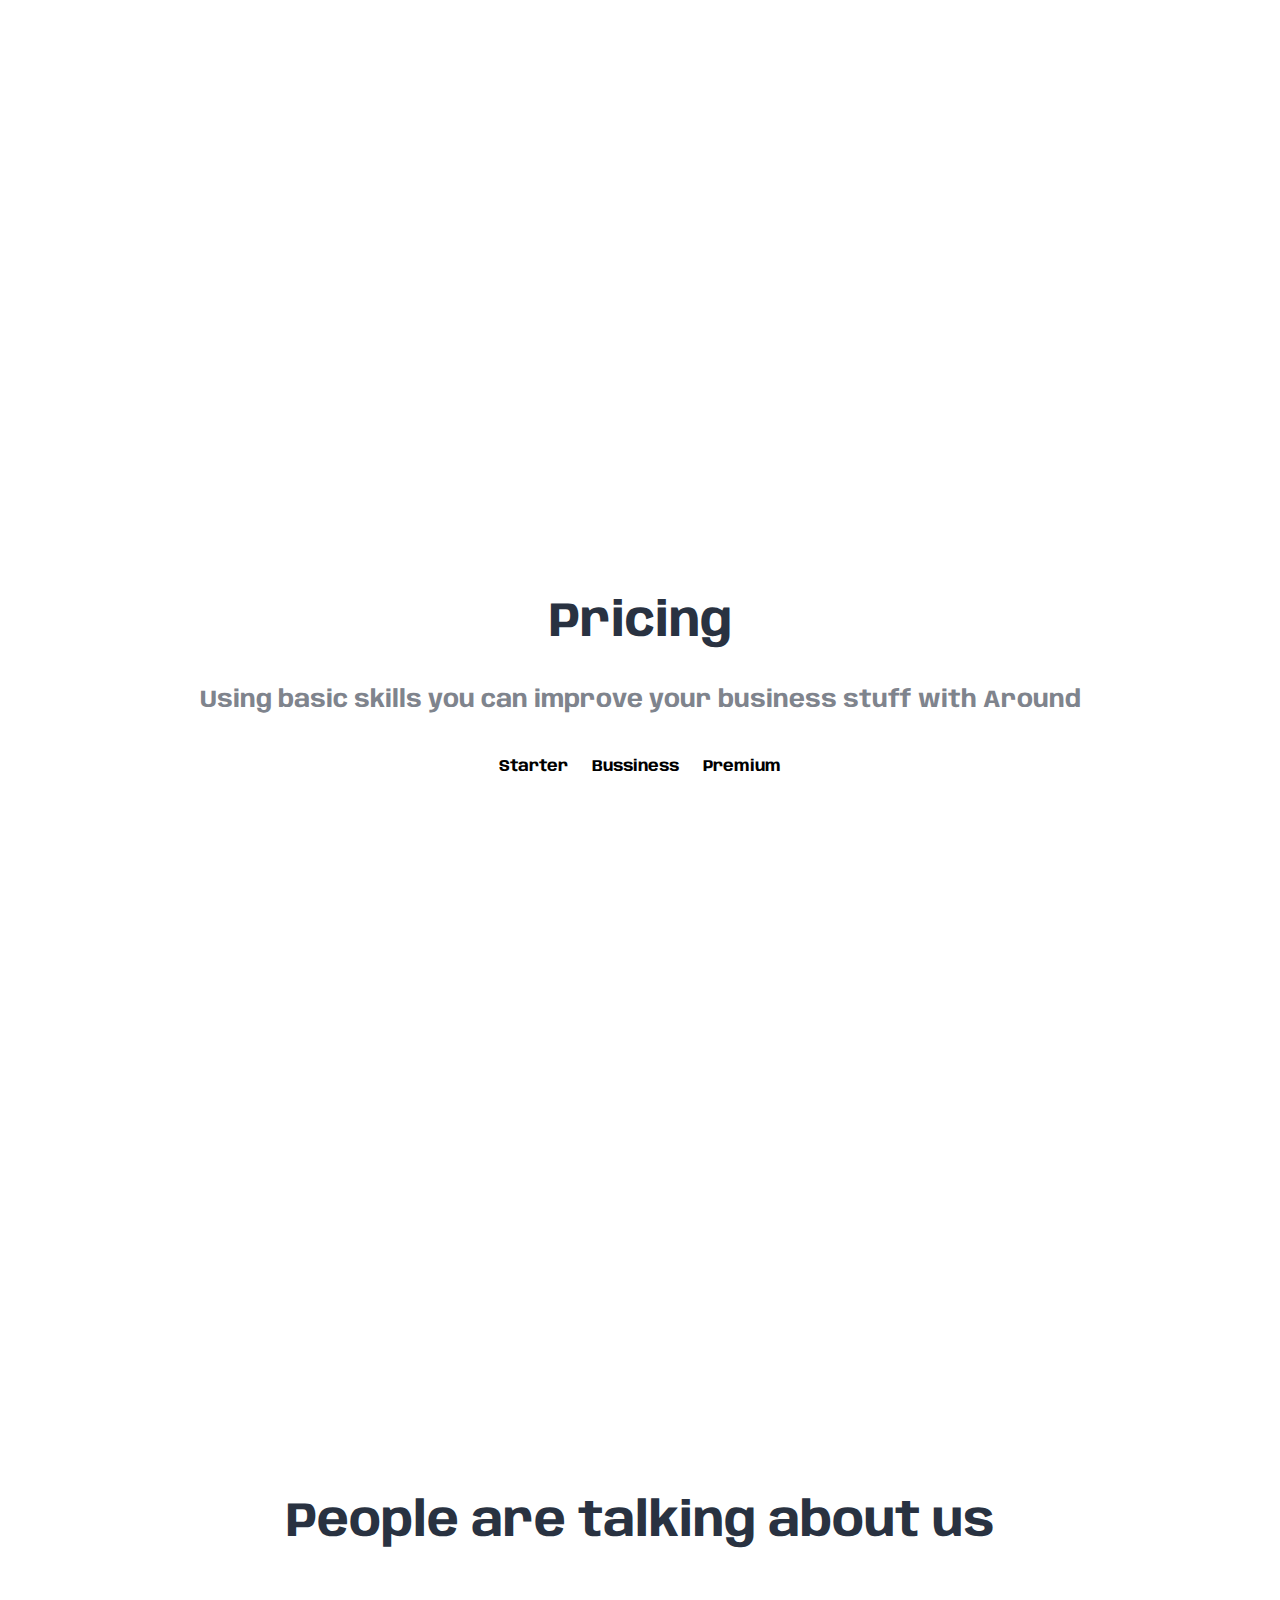
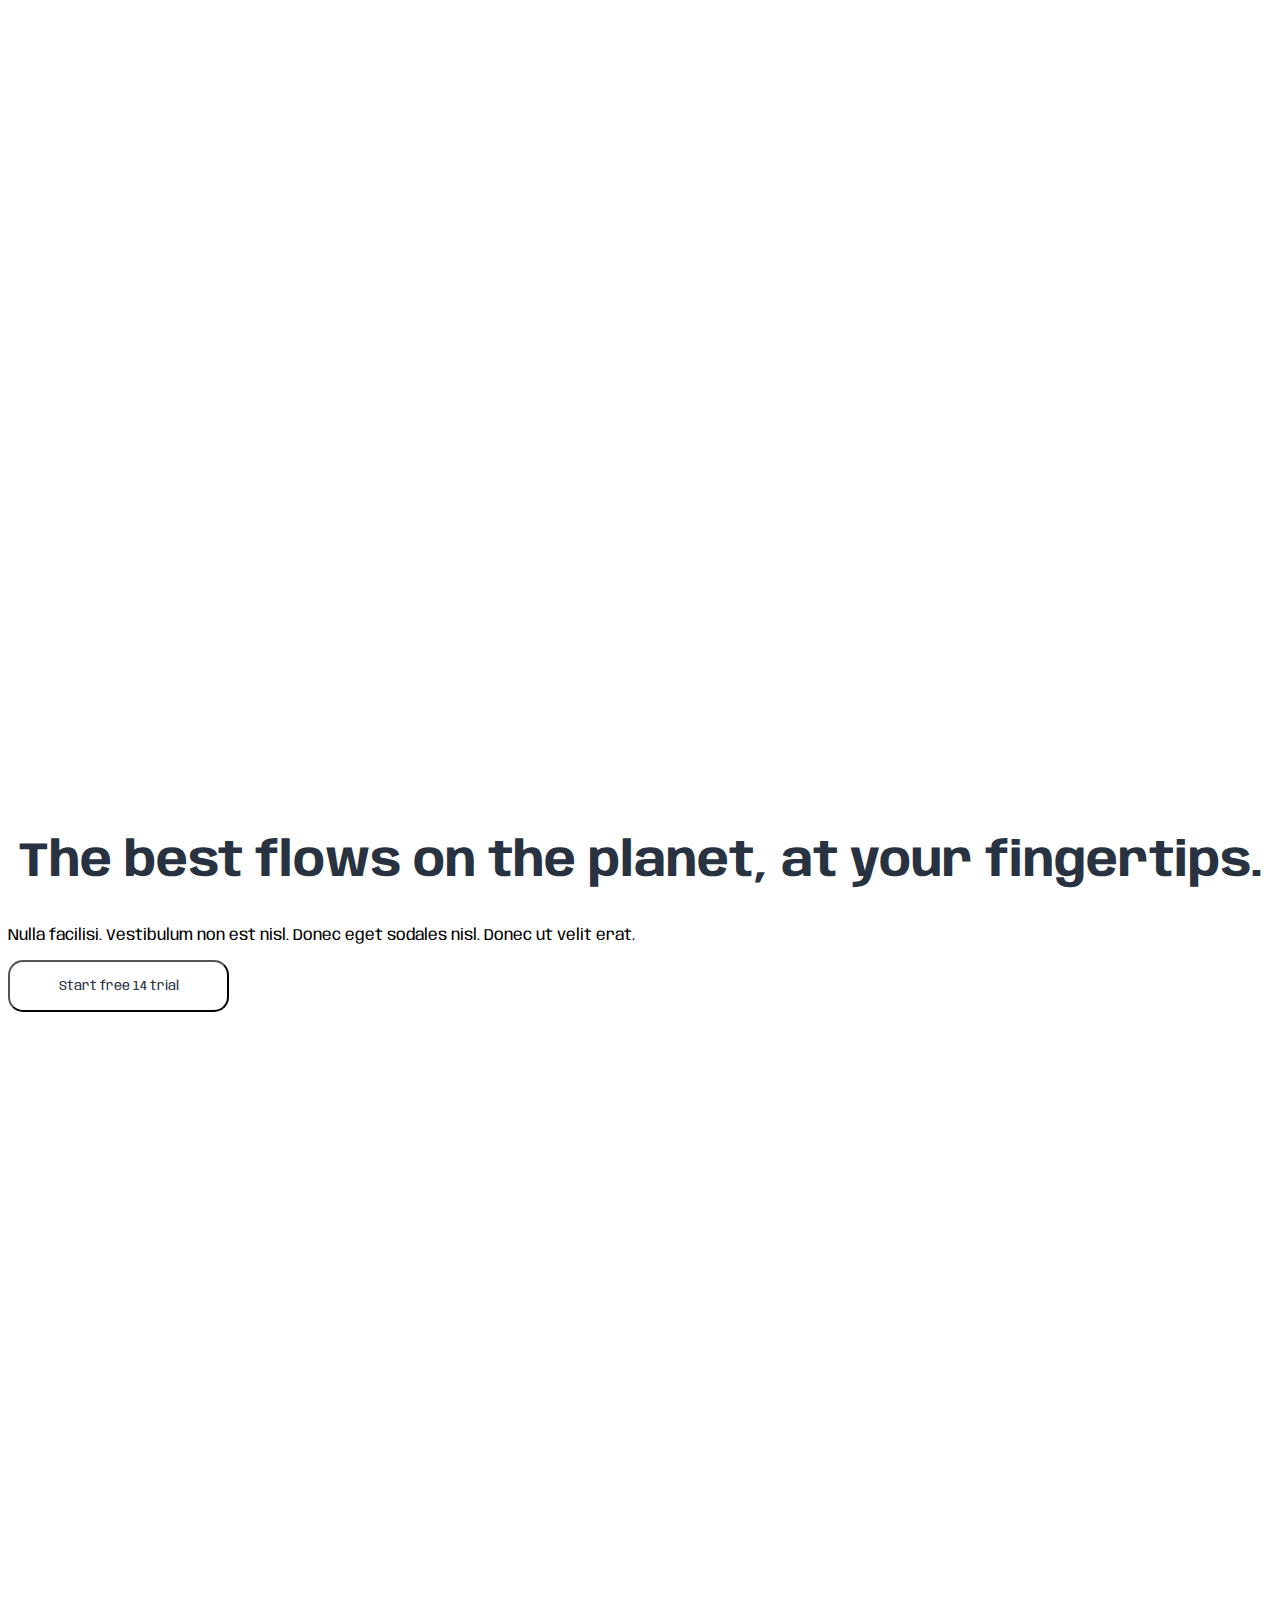
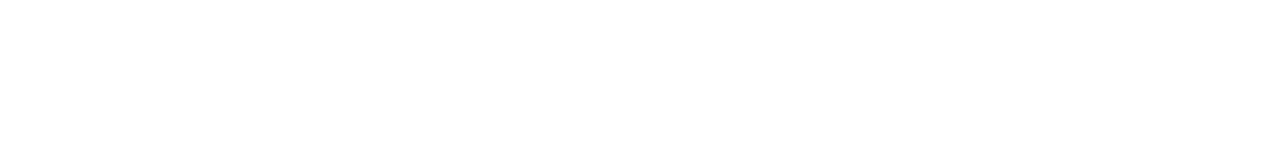
==== commit 67c8fd6b: "Merge branch 'main' into my-branch-1" ====
--- a/index.html
+++ b/index.html
@@ -22,13 +22,13 @@
 							<a href="#">Home2</a>
 						</li>
 						<li>
-							<a href="#">Feature</a>
+							<a href="#">Feature1</a>
 						</li>
 						<li>
 							<a href="#how-does-it-work">How does it work2</a>
 						</li>
 						<li>
-							<a href="#pricing">Pricing</a>
+							<a href="#pricing">Pricing1</a>
 						</li>
 						<li>
 							<a href="#reviews">Reviews2</a>
